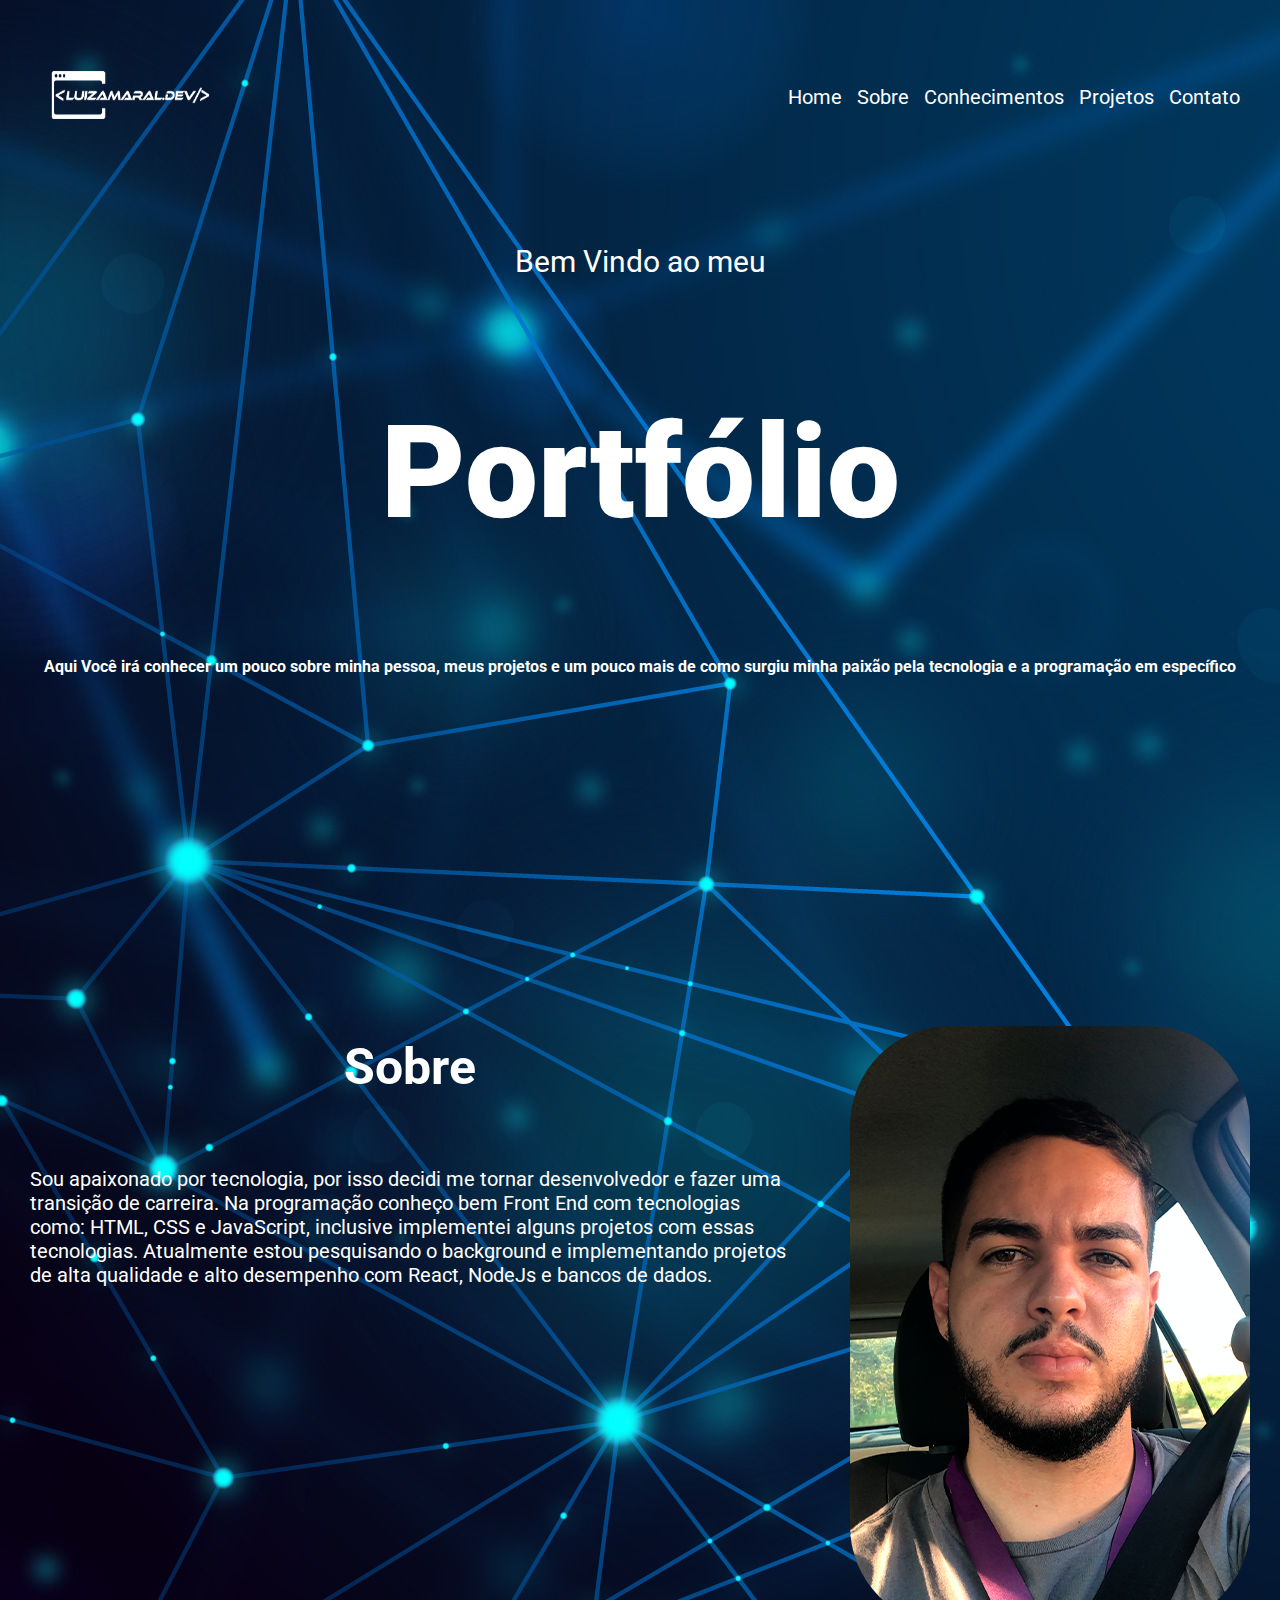
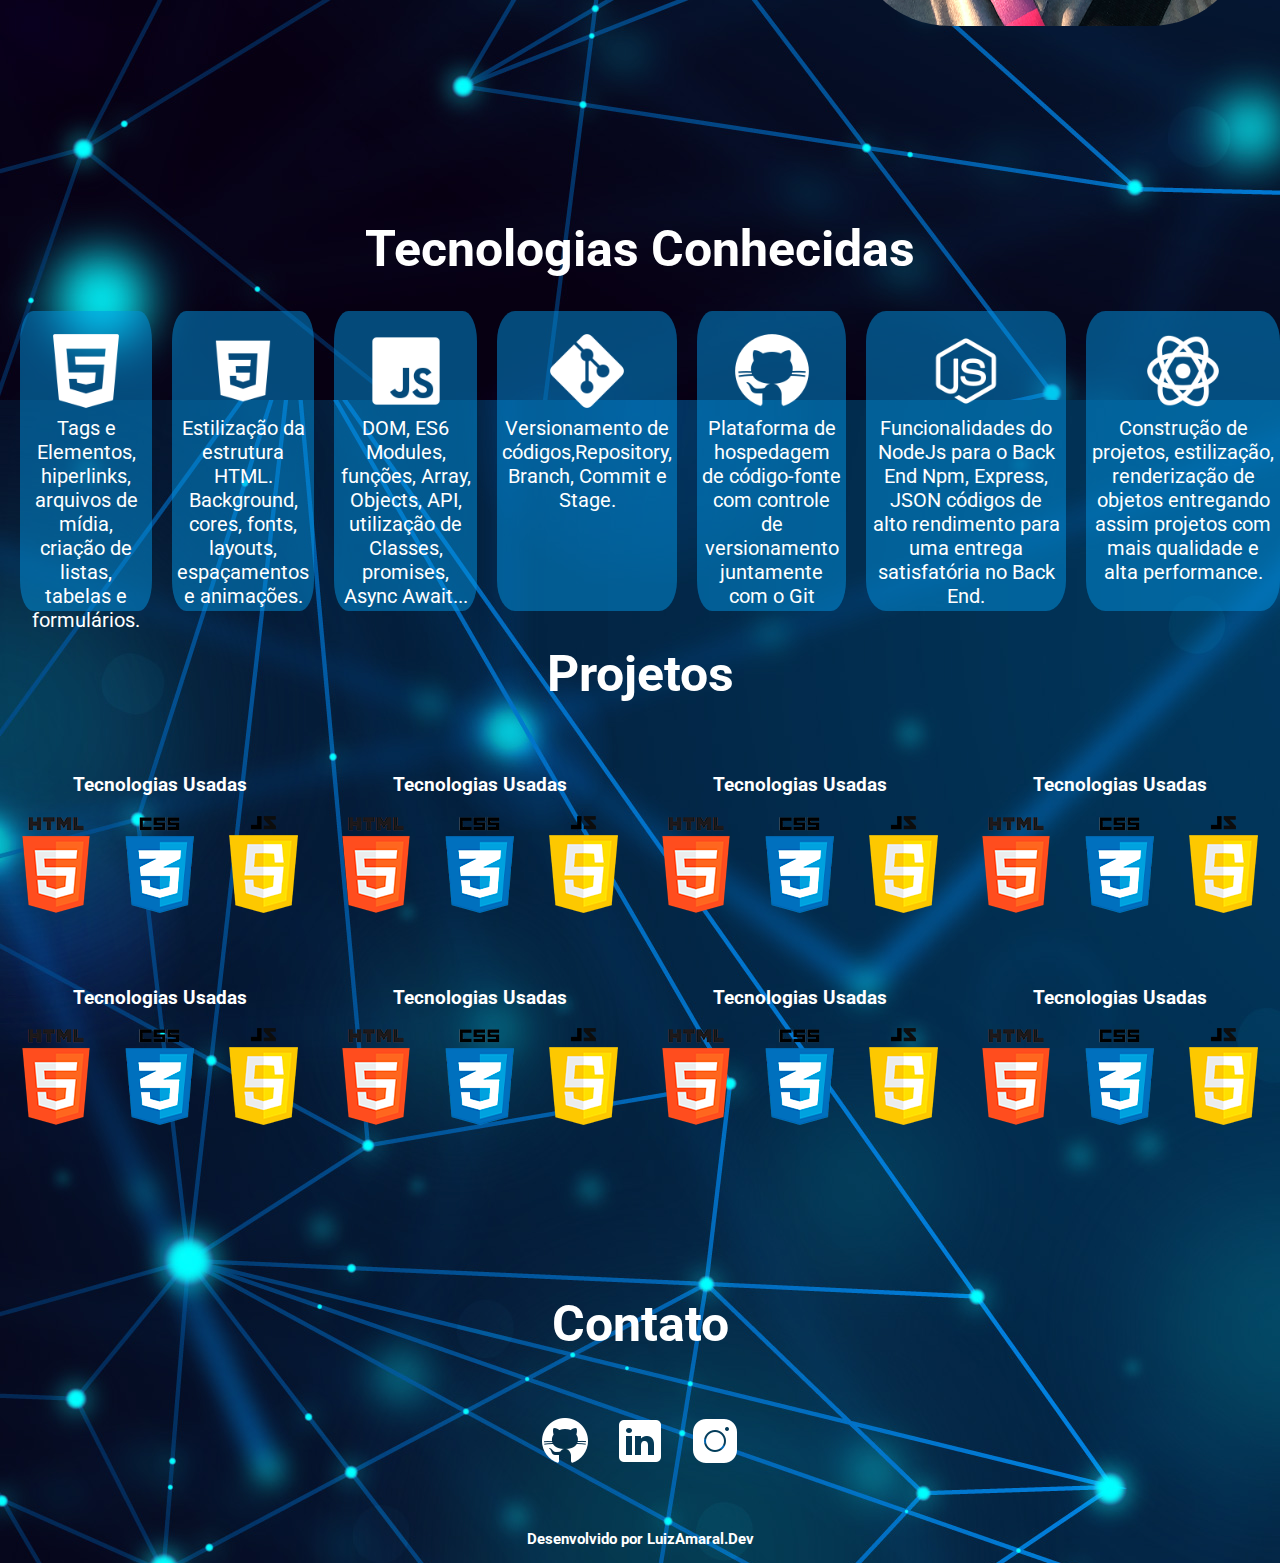
==== index.html @ feb01d03 "alteração SRC" ====
<!DOCTYPE html>
<html lang="pt-br">

<head>
    <meta charset="UTF-8">
    <meta name="viewport" content="width=device-width, initial-scale=1.0">
    <meta name="Conheça meu portfólio no mundo do desenvolvimento Front-End, minha tragetória e meus trabalhos!">
    <link rel="stylesheet" href="css/reset.css">
    <link rel="stylesheet" href="css/variables.css">
    <link rel="stylesheet" href="css/responsive.css">
    <link rel="stylesheet" href="css/style.css">
    <link rel="shortcut icon" href="imagens/favicon.ico" type="image/x-icon">
    <link rel="preconnect" href="https://fonts.googleapis.com">
    <link rel="preconnect" href="https://fonts.gstatic.com" crossorigin>
    <link href="https://fonts.googleapis.com/css2?family=Roboto:wght@400;900&display=swap" rel="stylesheet">
    <link rel="preconnect" href="https://fonts.googleapis.com">
    <link rel="preconnect" href="https://fonts.gstatic.com" crossorigin>
    <link href="https://fonts.googleapis.com/css2?family=Viga&display=swap" rel="stylesheet">

    <title>LuizAmaral.Dev</title>

</head>

<body>

    <header class="header">
        <div class="header-container">
            <div class="logo">
                <a href="#">
                    <img src="images/Projeto Logo BRANCA .png" alt="Logo LuizAmaral.Dev" height="150px"
                        width="180px">
                </a>
            </div>
            <nav>
                <ul>
                    <li><a href="#home">Home</a></li>
                    <li><a href="#sobre">Sobre</a></li>
                    <li><a href="#conhecimentos">Conhecimentos</a></li>
                    <li><a href="#projetos">Projetos</a></li>
                    <li><a href="#contato">Contato</a></li>
                </ul>
            </nav>
        </div>
    </header>


    <section class="home">
        <div class="home-portfolio">
            <h3>Bem Vindo ao meu</h3>
            <h1>Portfólio</h1>

            <h4 class="info-home">Aqui Você irá conhecer um pouco sobre minha pessoa, meus projetos
                e um pouco mais de como surgiu minha paixão pela tecnologia e a programação em específico</h4>
        </div>
    </section>


    <section class="sobre">

        <div class="quem-sou-eu">
            <h2>Sobre</h2>
            <p>Sou apaixonado por tecnologia, por isso decidi me tornar desenvolvedor e fazer uma transição de carreira.
                Na programação conheço bem Front End com tecnologias como: HTML, CSS e JavaScript, inclusive implementei
                alguns projetos com essas tecnologias. Atualmente estou pesquisando o background e implementando
                projetos de alta qualidade e alto desempenho com React, NodeJs e bancos de dados.

            </p>

        </div>
        <div>
            <img src="images/PERFIL.png" alt="Foto Luiz Amaral">
        </div>


    </section>


    <section class="conhecimentos">

        <h1 class="titulo-tecnologias">Tecnologias Conhecidas</h1>

        <div class="grupo-tecnologias">

            <div class="tecnologia">
                <img src="icons/icon-html5-100px.png" alt="">
                <h3>Tags e Elementos, hiperlinks, arquivos de mídia, criação de listas, tabelas e formulários.</h3>
            </div>

            <div class="tecnologia">
                <img src="icons/icon-css3-100px.png" alt="">
                <h3>Estilização da estrutura HTML. Background, cores, fonts, layouts, espaçamentos e animações.</h3>
            </div>

            <div class="tecnologia">
                <img src="icons/icon-javascript-100px.png" alt="">
                <h3>DOM, ES6 Modules, funções, Array, Objects, API, utilização de Classes, promises, Async Await...</h3>
            </div>


            <div class="tecnologia">
                <img src="icons/icon-git-100px.png" alt="">
                <h3>Versionamento de códigos,Repository, Branch, Commit e Stage.</h3>
            </div>

            <div class="tecnologia">
                <img src="icons/icon-gitgub-100px.png" alt="">
                <h3>Plataforma de hospedagem de código-fonte com controle de versionamento juntamente com o Git</h3>
            </div>

            <div class="tecnologia">
                <img src="icons/icon-nodejs-100px.png" alt="">
                <h3>Funcionalidades do NodeJs para o Back End Npm, Express, JSON códigos de alto rendimento para uma
                    entrega satisfatória no Back End.</h3>
            </div>

            <div class="tecnologia">
                <img src="icons/icon-react-100px.png" alt="">
                <h3>Construção de projetos, estilização, renderização de objetos entregando assim projetos com mais
                    qualidade e alta performance.</h3>
            </div>

        </div>

    </section>


    <section class="projetos">
        <h1 class="titulo-projetos">Projetos</h1>

        <div class="grupo-projetos">

            <div class="projetos-1">
                <a href=""><img src="https://placehold.co/430x250" alt=""></a>
                <h3>Tecnologias Usadas</h3>
                <div>
                    <img src="images/HTML5.png" alt="">
                    <img src="images/CSS3.png" alt="">
                    <img src="images/JAVASCRIPT.png" alt="">
                </div>
            </div>

            <div class="projetos-2">
                <a href=""><img src="https://placehold.co/430x250" alt=""></a>
                <h3>Tecnologias Usadas</h3>
                <div>
                    <img src="images/HTML5.png" alt="">
                    <img src="images/CSS3.png" alt="">
                    <img src="images/JAVASCRIPT.png" alt="">
                </div>
            </div>


            <div class="projetos-3">
                <a href=""><img src="https://placehold.co/430x250" alt=""></a>
                <h3>Tecnologias Usadas</h3>
                <div>
                    <img src="images/HTML5.png" alt="">
                    <img src="images/CSS3.png" alt="">
                    <img src="images/JAVASCRIPT.png" alt="">
                </div>
            </div>

            <div class="projetos-4">
                <a href=""><img src="https://placehold.co/430x250" alt=""></a>
                <h3>Tecnologias Usadas</h3>
                <div>
                    <img src="images/HTML5.png" alt="">
                    <img src="images/CSS3.png" alt="">
                    <img src="images/JAVASCRIPT.png" alt="">
                </div>
            </div>

            <div class="projetos-5">
                <a href=""><img src="https://placehold.co/430x250" alt=""></a>
                <h3>Tecnologias Usadas</h3>
                <div>
                    <img src="images/HTML5.png" alt="">
                    <img src="images/CSS3.png" alt="">
                    <img src="images/JAVASCRIPT.png" alt="">
                </div>
            </div>

            <div class="projetos-6">
                <a href=""><img src="https://placehold.co/430x250" alt=""></a>
                <h3>Tecnologias Usadas</h3>
                <div>
                    <img src="images/HTML5.png" alt="">
                    <img src="images/CSS3.png" alt="">
                    <img src="images/JAVASCRIPT.png" alt="">
                </div>
            </div>

            <div class="projetos-7">
                <a href=""><img src="https://placehold.co/430x250" alt=""></a>
                <h3>Tecnologias Usadas</h3>
                <div>
                    <img src="images/HTML5.png" alt="">
                    <img src="images/CSS3.png" alt="">
                    <img src="images/JAVASCRIPT.png" alt="">
                </div>
            </div>

            <div class="projetos-8">
                <a href=""><img src="https://placehold.co/430x250" alt=""></a>
                <h3>Tecnologias Usadas</h3>
                <div>
                    <img src="images/HTML5.png" alt="">
                    <img src="images/CSS3.png" alt="">
                    <img src="images/JAVASCRIPT.png" alt="">
                </div>
            </div>

        </div>


    </section>


    <section class="contato">
        <h1 class="titulo-contato">Contato</h1>

        <div class="redes-sociais">
            <div class="social">
                <a href="https://github.com/luizbenignoamaral" target="_blank"> <img
                        src="icons/icon-github-50px.png" alt=""></a>
            </div>

            <div class="social">
                <a href="https://www.linkedin.com/in/luizamaraldev/" target="_blank"> <img
                        src="icons/icon-linkedin-50px.png" alt=""></a>
            </div>


            <div class="social">
                <a href="https://www.instagram.com/luizamaral.dev/" target="_blank"> <img
                        src="icons/icon-insta-50px.png" alt=""></a>
            </div>

        </div>



    </section>


    <section class="footer">
        <h3 class="dev-site">Desenvolvido por LuizAmaral.Dev</h3> 
    </section>


</body>

</html>
---- css/variables.css ----
:root{
    --cor-fonte: white;
    --cor-destaque:#0192e1;
    --cor-destaque-2:#0193e180;

}
---- css/responsive.css ----
@media(max-width:576px) {

    body{
        font-family: 'Roboto', sans-serif;
    }
    .header {
        display: flex;
        align-items: center;
        justify-content: center;
    }


    .header .header-container {
        flex-direction: column;
        flex-wrap: wrap;
    }

    .home {
        display: flex;
    }

    .home .home-portfolio h1 {
        font-size: 10px;
        font-weight: 100px;
        
    }

   .sobre{
    display: flex;
    flex-direction: column;
    flex-wrap: wrap;
    justify-content: center;
   }

   .conhecimentos {
    display: flex;
    flex-direction: column;
    flex-wrap: wrap;
    justify-content: center;
   }

   .conhecimentos .titulo-tecnologias{
    font-size: 10px;
    font-weight: 200;

   }

   .conhecimentos .grupo-tecnologias{
    gap: 3px;
    flex-wrap: wrap;
   }
}

@media(max-width:992px) {
    
    body{
        font-family: 'Roboto', sans-serif;
    }
    .header {
        display: flex;
        align-items: center;
        justify-content: center;
    }


    .header .header-container {
        flex-direction: column;
        flex-wrap: wrap;
    }

    .home {
        display: flex;
    }

    .home .home-portfolio h1 {
        font-size: 10px;
        font-weight: 100px;
        
    }

   .sobre{
    display: flex;
    flex-direction: column;
    flex-wrap: wrap;
    justify-content: center;
   }

   .conhecimentos {
    display: flex;
    flex-direction: column;
    flex-wrap: wrap;
    justify-content: center;
   }

   .conhecimentos .titulo-tecnologias{
    font-size: 10px;
    font-weight: 200;

   }

   .conhecimentos .grupo-tecnologias{
    gap: 3px;
    flex-wrap: wrap;
   }
}

@media(max-width:1200px) {
    
    body{
        font-family: 'Roboto', sans-serif;
    }
    .header {
        display: flex;
        align-items: center;
        justify-content: center;
    }

    .header .header-container {
        flex-direction: column;
        flex-wrap: wrap;
    }

    .home {
        display: flex;
    }

    .home .home-portfolio h1 {
        font-size: 10px;
        font-weight: 100px;
        
    }

   .sobre{
    display: flex;
    flex-direction: column;
    flex-wrap: wrap;
    justify-content: center;
   }

   .conhecimentos {
    display: flex;
    flex-direction: column;
    flex-wrap: wrap;
    justify-content: center;
   }

   .conhecimentos .titulo-tecnologias{
    font-size: 10px;
    font-weight: 200;

   }

   .conhecimentos .grupo-tecnologias{
    gap: 3px;
    flex-wrap: wrap;
   }
}
---- css/style.css ----
html {
    font-size: 62.5%
}

body {
    display: grid;
    grid-template-areas:
        "header header header header"
        "home home home home"
        "sobre sobre sobre sobre"
        "conhecimentos conhecimentos conhecimentos conhecimentos"
        "projetos projetos projetos projetos"
        "contato contato contato contato"
        "footer footer footer footer ";
    grid-template-columns: repeat(auto-fit, minmax(200px, 1fr));
    font-size: 1.6rem;
    font-family: 'Roboto', sans-serif;
    background-image: url(/images/background.jpg);

}

.header {
    grid-area: header;
    background: transparent;
}

.header .header-container {
    display: flex;
    padding: 20px 40px;
    justify-content: space-between;
    align-items: center;
    min-height: 75px;
}

.header .logo {
    display: block;
    align-items: center;
}

.header nav ul {
    color: var(--cor-fonte);
    display: flex;
    flex-direction: row;
    text-align: end;
    font-size: 20px;
    font-weight: 400;

}

.header nav ul li:hover {
    background-color: var(--cor-destaque);
    border-radius: 6px;
    transition: 0.5s;
}

.header nav ul li {
    color: var(--cor-destaque-2);
    margin-left: 15px;
}

.header nav ul li a {
    color: var(--cor-fonte);
}

.home {
    grid-area: home;
}

.home .home-portfolio {
    color: var(--cor-fonte);
    display: flex;
    flex-direction: column;
    justify-content: center;
    align-items: center;
    text-align: center;
    margin: 20px;
}


.home .home-portfolio h3 {
    font-size: 30px;
    font-weight: 400;

}


.home .home-portfolio h1 {
    font-size: 130px;
    font-weight: 900;
}

.home .info-home {
    margin-bottom: 300px;

}

.sobre {
    grid-area: sobre;
    color: var(--cor-fonte);
    display: flex;
    flex-direction: row;
    font-family: 'Roboto' sans-serif;

}

.sobre img {
    display: flex;
    margin: 30px;
    border-radius: 100px;

}

.sobre .quem-sou-eu {
    display: flex;
    flex-direction: column;
    align-items: center;
    flex-wrap: wrap;

}


.sobre .quem-sou-eu h2 {
    font-size: 50px;
    font-weight: 400px;
}

.sobre .quem-sou-eu p {
    margin: 30px;
    text-align: start;
    font-size: 20px;
}


.conhecimentos {
    grid-area: conhecimentos;

}

.conhecimentos{
    display: flex;
    flex-direction: column;
    align-items: center;
    color: var(--cor-fonte);
    margin-top: 130px;
}

.conhecimentos .titulo-tecnologias{
    font-size: 50px;

}

.conhecimentos .grupo-tecnologias {
    display: flex;
    align-items: space-between;
    justify-content: space-around;
    gap: 20px;
    margin-left: 20px;

}


.conhecimentos .grupo-tecnologias .tecnologia{
    display: flex;
    max-width: 200px;
    max-height: 300px;
    flex-direction: column;
    justify-content: start;
    align-items: center;
    border-radius: 10%;
    background-color: var(--cor-destaque-2);

}

.conhecimentos .grupo-tecnologias .tecnologia h3{
    font-size: 20px;
    font-weight: 400;
    text-align: center;
    margin: 5px;
}

.conhecimentos .grupo-tecnologias .tecnologia img{
    max-width: 80px;
    max-height: 80px;
    margin-top: 20px;
    align-items: center;

}



.projetos {
    grid-area: projetos;
    display: flex;
    flex-direction: column;
    align-items: center;

}

.projetos .titulo-projetos{
    color: var(--cor-fonte);
    font-size: 50px;
    flex-direction: column

}

.projetos img {
    border-radius: 5%;
    
}

.projetos .grupo-projetos {
    display: flex;
    flex-wrap: wrap;
    flex-direction: row;
    margin-bottom: 100px;
}

.projetos .projetos-1,
.projetos-2,
.projetos-3,
.projetos-4,
.projetos-5,
.projetos-6,
.projetos-7,
.projetos-8 {
    color: var(--cor-fonte);
    display: flex;
    flex-direction: column;
    align-items: center;
    padding: auto;
    flex-wrap: wrap;
    margin: auto;
    margin-bottom: 30px;
    border-radius: 5%;

}

.projetos .projetos-1:hover,
.projetos-2:hover,
.projetos-3:hover,
.projetos-4:hover,
.projetos-5:hover,
.projetos-6:hover,
.projetos-7:hover,
.projetos-8:hover {
    background-color: var(--cor-destaque-2);
    transition: 0.4s;
    animation: ease-in-out;
}


.contato {
    grid-area: contato;
    display: flex;
    flex-direction: column;
    align-items: center;
}

.contato .titulo-contato {
    color: var(--cor-fonte);
    font-size: 50px;
    justify-items: center;
}

.contato .redes-sociais {
    display: flex;
    gap: 25px;
    margin: 30px;

}

.footer {
    grid-area: footer;

}

.footer .dev-site{
    display: flex;
    justify-content: center;
    align-items: center;
    margin-top: 30px;
    font-size: 15px;
    color: var(--cor-fonte);
}
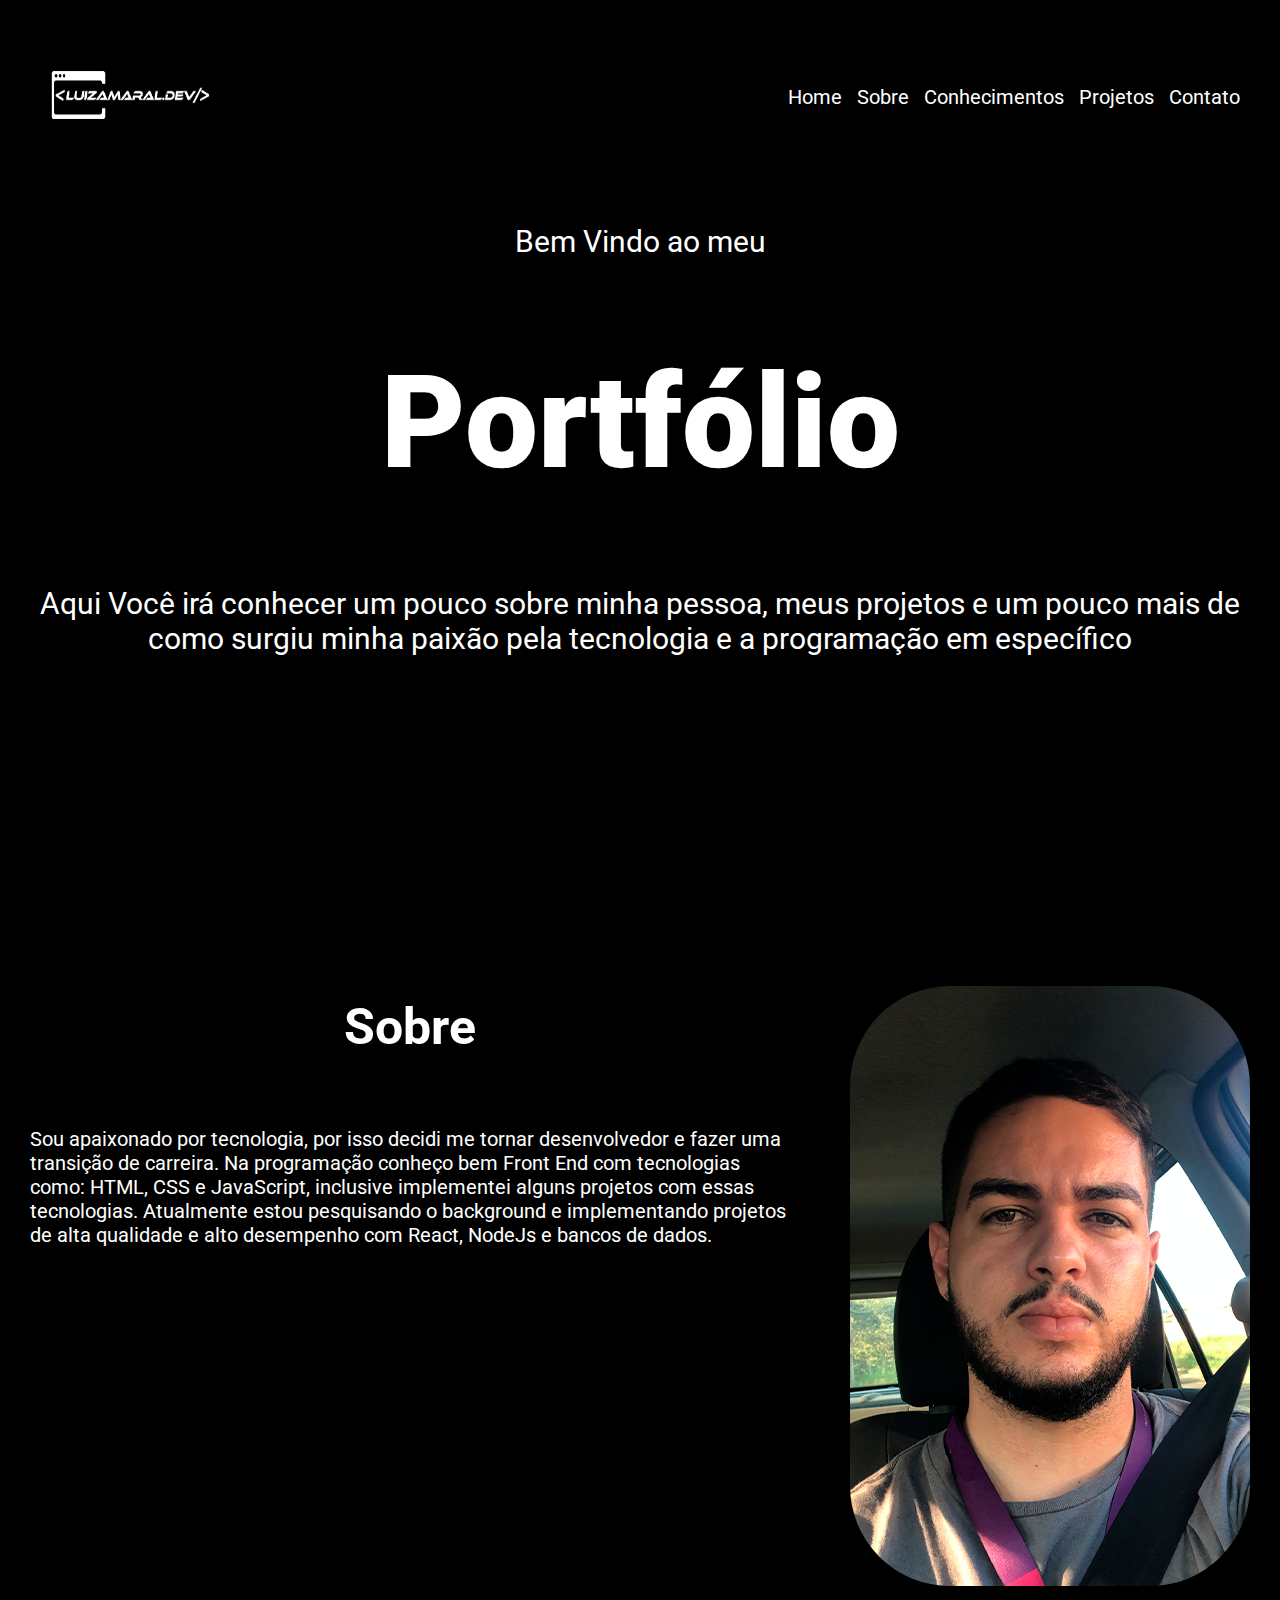
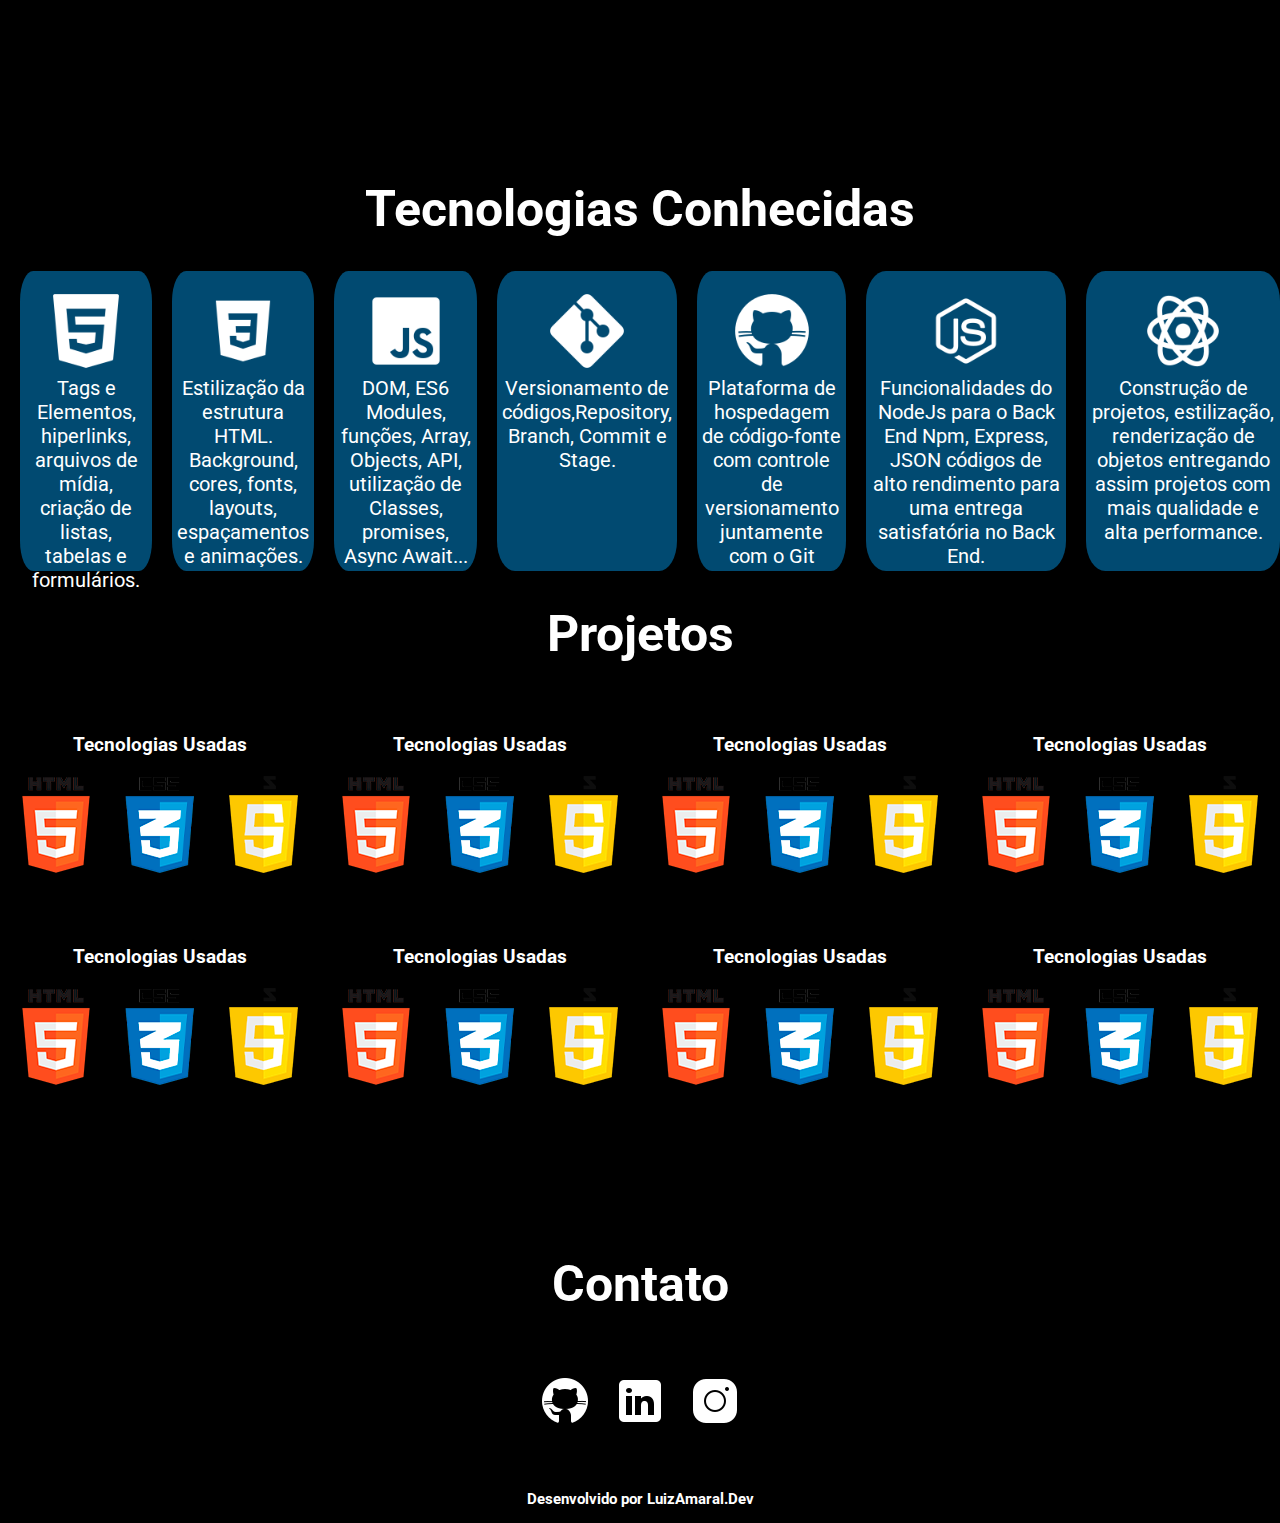
==== commit 06db7662: "1 Parte Responsividade OK" ====
--- a/index.html
+++ b/index.html
@@ -1,5 +1,5 @@
 <!DOCTYPE html>
-<html lang="pt-br">
+<html lang="pt-BR">
 
 <head>
     <meta charset="UTF-8">
@@ -47,9 +47,9 @@
     <section class="home">
         <div class="home-portfolio">
             <h3>Bem Vindo ao meu</h3>
-            <h1>Portfólio</h1>
-
-            <h4 class="info-home">Aqui Você irá conhecer um pouco sobre minha pessoa, meus projetos
+            <h1 class="nome-portfolio">Portfólio</h1>
+
+            <h4>Aqui Você irá conhecer um pouco sobre minha pessoa, meus projetos
                 e um pouco mais de como surgiu minha paixão pela tecnologia e a programação em específico</h4>
         </div>
     </section>
--- a/css/responsive.css
+++ b/css/responsive.css
@@ -1,157 +1,72 @@
-@media(max-width:576px) {
+@media (max-width: 375px) {
+    
+    .header .header-container{
+        display: flex;
+        flex-direction: column;
 
-    body{
-        font-family: 'Roboto', sans-serif;
     }
-    .header {
+
+    .header .header-container nav ul{
         display: flex;
+        text-align: start;
+        flex-direction: column;
+       
         align-items: center;
-        justify-content: center;
     }
 
 
-    .header .header-container {
+    
+    .home .home-portfolio .nome-portfolio{
+        
+        font-size: 80px;
+        font-weight: 900;
+        
+    }
+
+    .home .home-portfolio .info-home{
+        font-size: 5px;
+        font-weight: 100;
+    }
+
+
+    .sobre{
+        display: flex;
         flex-direction: column;
+        flex-wrap: wrap;
+        align-items: center;
+    }
+
+    .sobre img{
+        max-width: 300px;
+    
+    }
+
+
+    .conhecimentos{
+        display: flex;
+        justify-content: center;
+    
+    }
+
+    
+
+
+    .conhecimentos .grupo-tecnologias{
+        align-items: center;
         flex-wrap: wrap;
     }
 
-    .home {
-        display: flex;
-    }
 
-    .home .home-portfolio h1 {
-        font-size: 10px;
-        font-weight: 100px;
-        
-    }
-
-   .sobre{
-    display: flex;
-    flex-direction: column;
-    flex-wrap: wrap;
-    justify-content: center;
-   }
-
-   .conhecimentos {
-    display: flex;
-    flex-direction: column;
-    flex-wrap: wrap;
-    justify-content: center;
-   }
-
-   .conhecimentos .titulo-tecnologias{
-    font-size: 10px;
-    font-weight: 200;
-
-   }
-
-   .conhecimentos .grupo-tecnologias{
-    gap: 3px;
-    flex-wrap: wrap;
-   }
 }
 
-@media(max-width:992px) {
-    
-    body{
-        font-family: 'Roboto', sans-serif;
-    }
-    .header {
-        display: flex;
-        align-items: center;
-        justify-content: center;
-    }
+@media (max-width: 376px) {
 
-
-    .header .header-container {
-        flex-direction: column;
-        flex-wrap: wrap;
-    }
-
-    .home {
-        display: flex;
-    }
-
-    .home .home-portfolio h1 {
-        font-size: 10px;
-        font-weight: 100px;
-        
-    }
-
-   .sobre{
-    display: flex;
-    flex-direction: column;
-    flex-wrap: wrap;
-    justify-content: center;
-   }
-
-   .conhecimentos {
-    display: flex;
-    flex-direction: column;
-    flex-wrap: wrap;
-    justify-content: center;
-   }
-
-   .conhecimentos .titulo-tecnologias{
-    font-size: 10px;
-    font-weight: 200;
-
-   }
-
-   .conhecimentos .grupo-tecnologias{
-    gap: 3px;
-    flex-wrap: wrap;
-   }
 }
 
-@media(max-width:1200px) {
-    
-    body{
-        font-family: 'Roboto', sans-serif;
-    }
-    .header {
-        display: flex;
-        align-items: center;
-        justify-content: center;
-    }
+@media (max-width: 992px) {
 
-    .header .header-container {
-        flex-direction: column;
-        flex-wrap: wrap;
-    }
+}
 
-    .home {
-        display: flex;
-    }
+@media (max-width: 1200px) {
 
-    .home .home-portfolio h1 {
-        font-size: 10px;
-        font-weight: 100px;
-        
-    }
-
-   .sobre{
-    display: flex;
-    flex-direction: column;
-    flex-wrap: wrap;
-    justify-content: center;
-   }
-
-   .conhecimentos {
-    display: flex;
-    flex-direction: column;
-    flex-wrap: wrap;
-    justify-content: center;
-   }
-
-   .conhecimentos .titulo-tecnologias{
-    font-size: 10px;
-    font-weight: 200;
-
-   }
-
-   .conhecimentos .grupo-tecnologias{
-    gap: 3px;
-    flex-wrap: wrap;
-   }
 }--- a/css/style.css
+++ b/css/style.css
@@ -15,7 +15,7 @@
     grid-template-columns: repeat(auto-fit, minmax(200px, 1fr));
     font-size: 1.6rem;
     font-family: 'Roboto', sans-serif;
-    background-image: url(/images/background.jpg);
+    background:  black;
 
 }
 
@@ -66,21 +66,13 @@
     grid-area: home;
 }
 
-.home .home-portfolio {
+.home  {
     color: var(--cor-fonte);
     display: flex;
     flex-direction: column;
     justify-content: center;
-    align-items: center;
     text-align: center;
-    margin: 20px;
-}
-
-
-.home .home-portfolio h3 {
-    font-size: 30px;
-    font-weight: 400;
-
+    
 }
 
 
@@ -89,7 +81,16 @@
     font-weight: 900;
 }
 
-.home .info-home {
+.home .home-portfolio h3 {
+    font-size: 30px;
+    font-weight: 400;
+
+}
+
+
+.home h4{
+    font-size: 30px;
+    font-weight: 400;
     margin-bottom: 300px;
 
 }
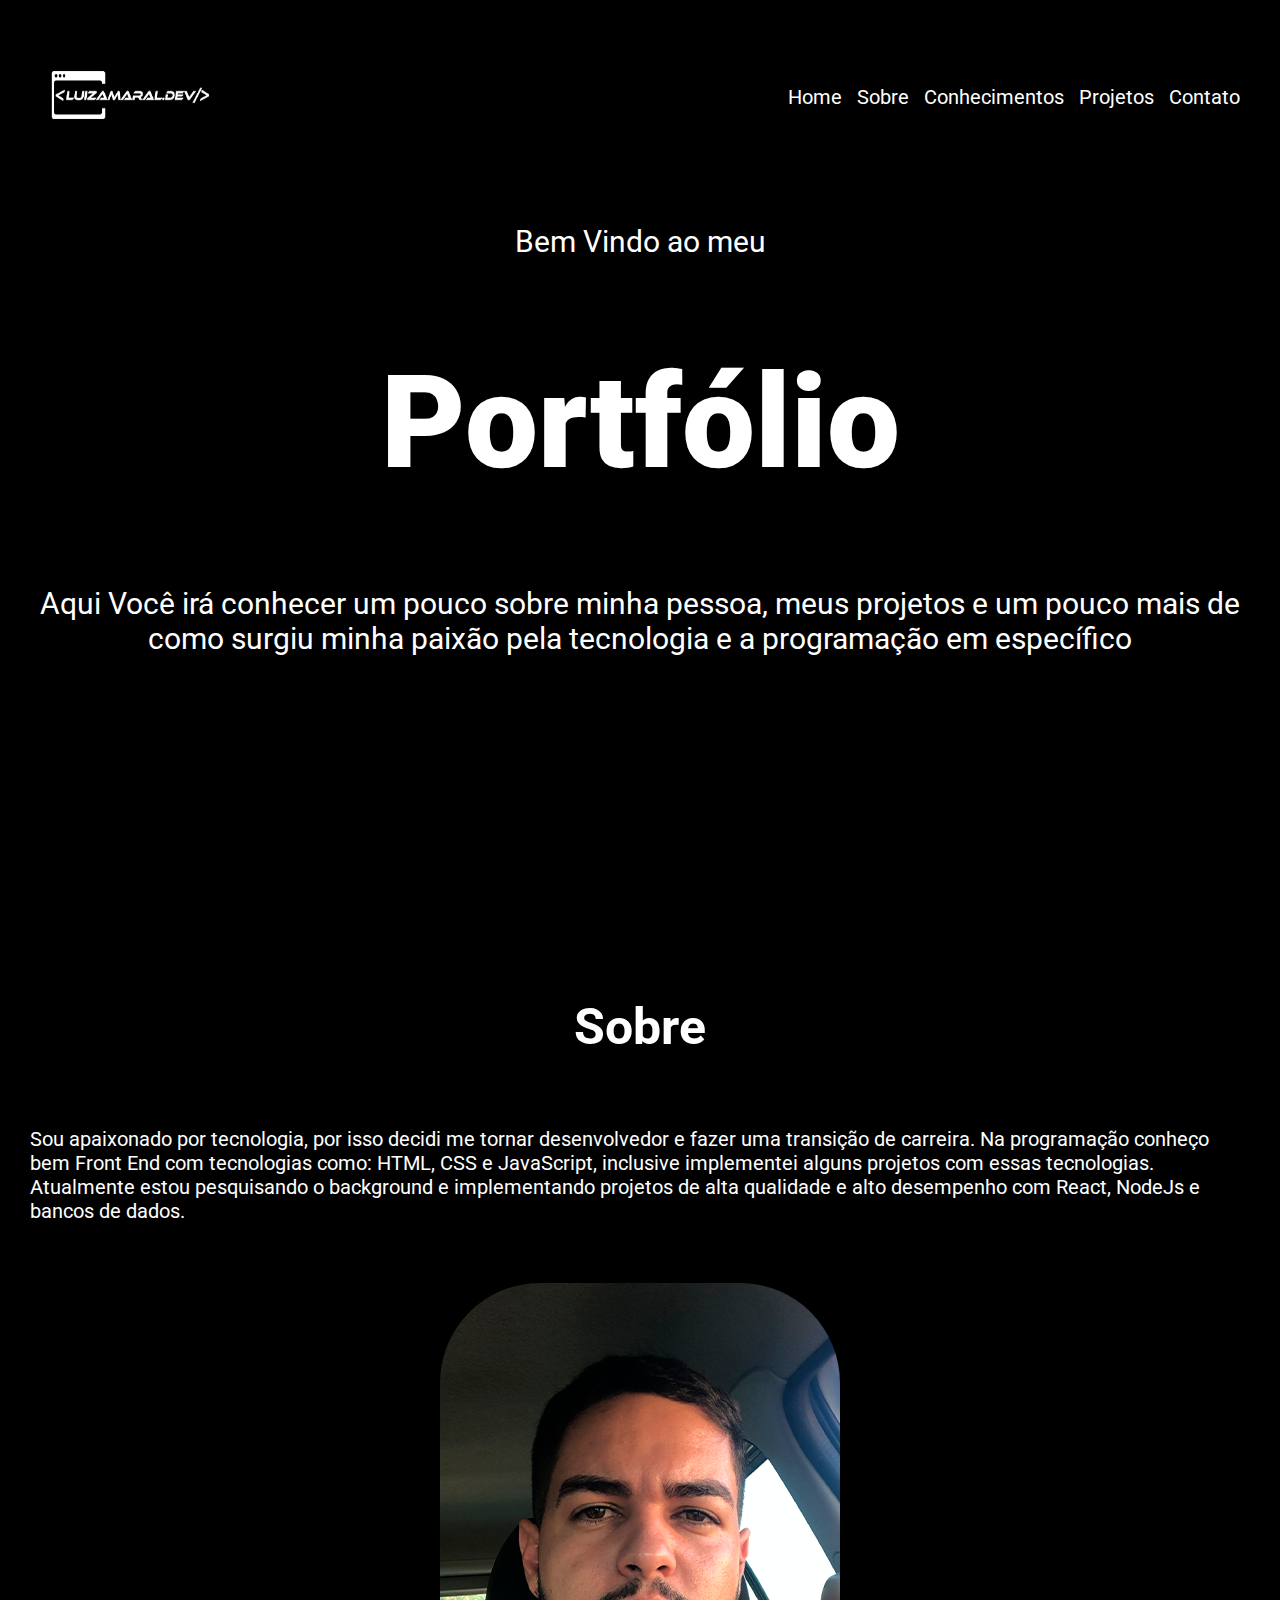
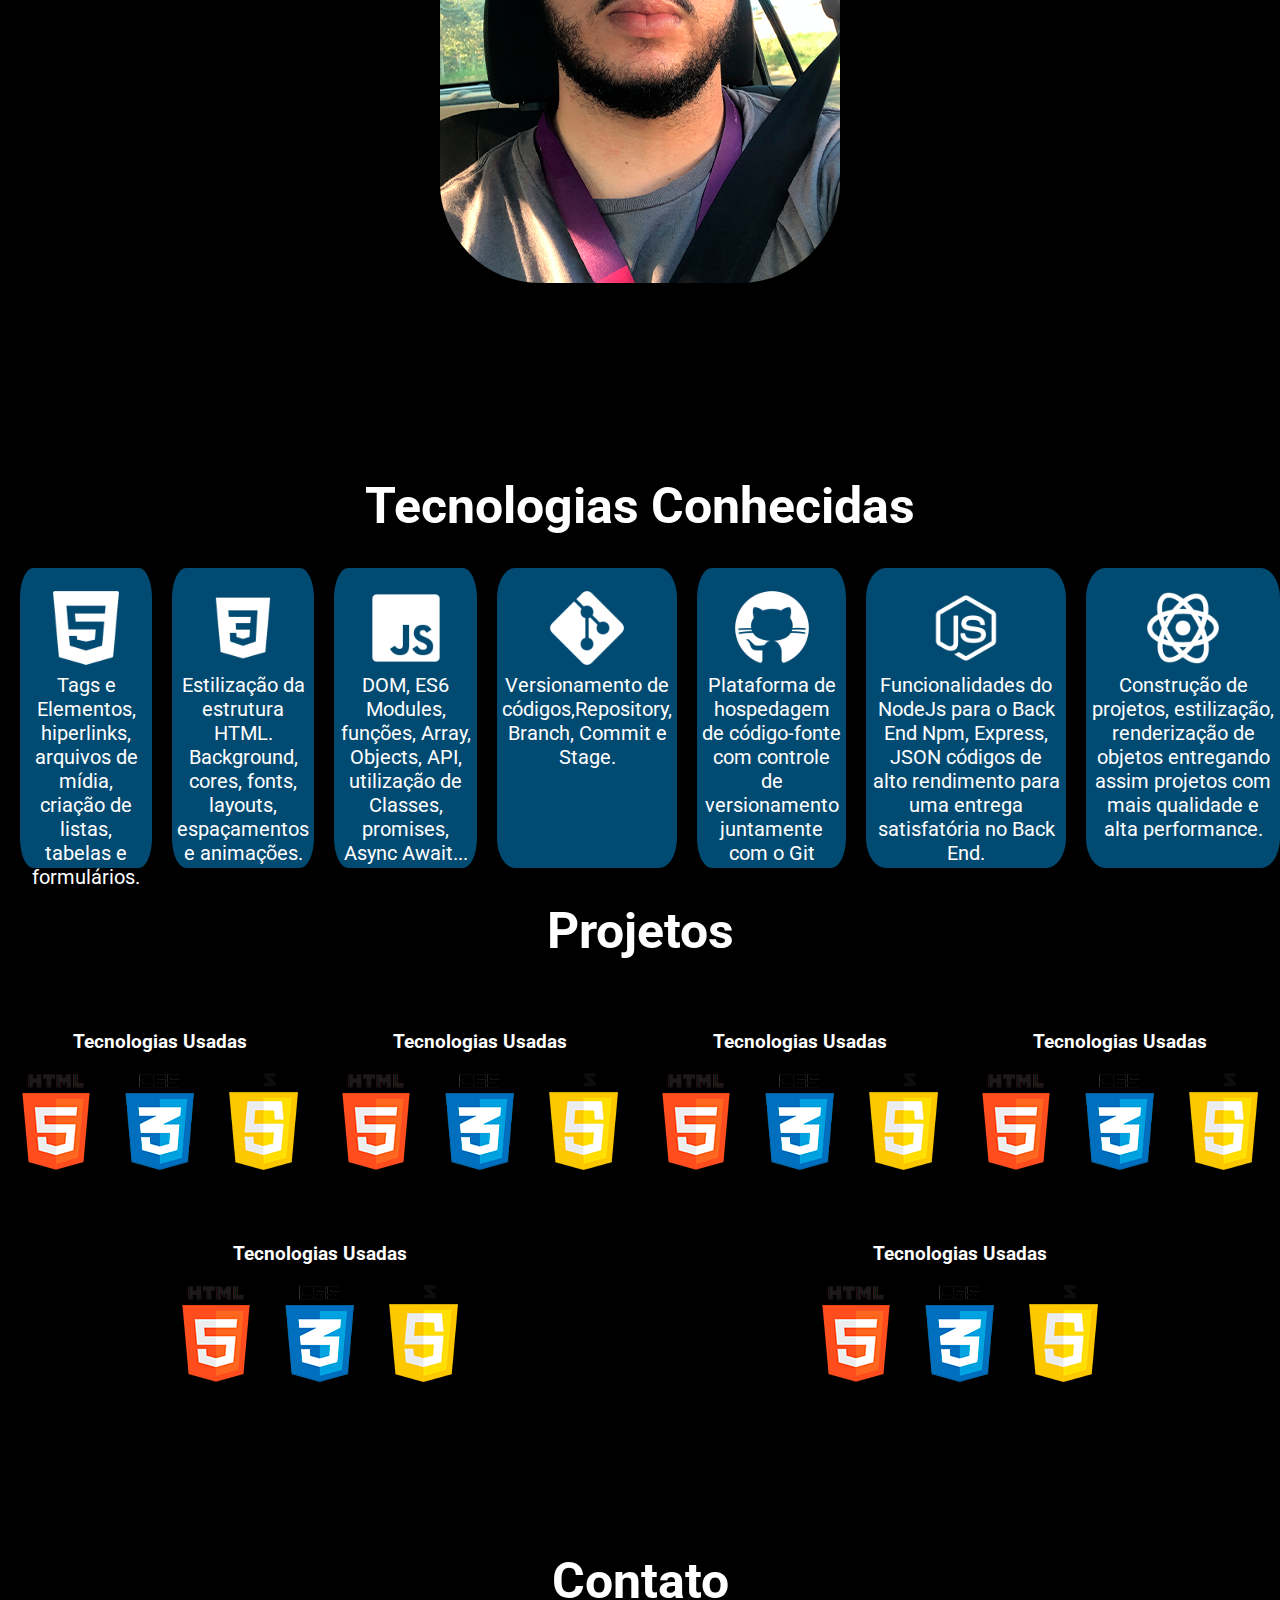
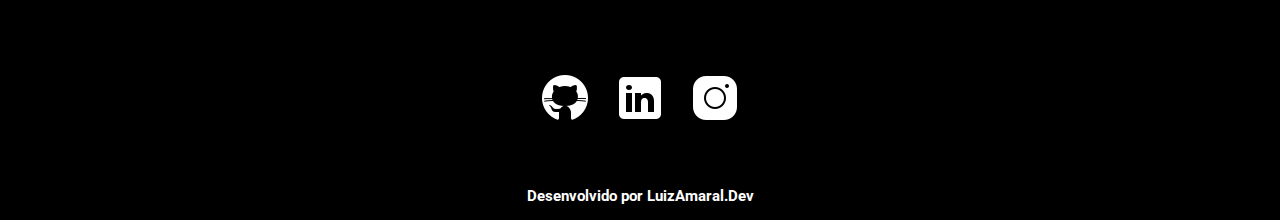
==== commit 6e1ec159: "Parte Responsividade OK" ====
--- a/index.html
+++ b/index.html
@@ -65,11 +65,9 @@
                 projetos de alta qualidade e alto desempenho com React, NodeJs e bancos de dados.
 
             </p>
-
-        </div>
-        <div>
             <img src="images/PERFIL.png" alt="Foto Luiz Amaral">
         </div>
+       
 
 
     </section>
@@ -190,24 +188,7 @@
                 </div>
             </div>
 
-            <div class="projetos-7">
-                <a href=""><img src="https://placehold.co/430x250" alt=""></a>
-                <h3>Tecnologias Usadas</h3>
-                <div>
-                    <img src="images/HTML5.png" alt="">
-                    <img src="images/CSS3.png" alt="">
-                    <img src="images/JAVASCRIPT.png" alt="">
-                </div>
-            </div>
-
-            <div class="projetos-8">
-                <a href=""><img src="https://placehold.co/430x250" alt=""></a>
-                <h3>Tecnologias Usadas</h3>
-                <div>
-                    <img src="images/HTML5.png" alt="">
-                    <img src="images/CSS3.png" alt="">
-                    <img src="images/JAVASCRIPT.png" alt="">
-                </div>
+            
             </div>
 
         </div>
--- a/css/responsive.css
+++ b/css/responsive.css
@@ -1,5 +1,9 @@
 @media (max-width: 375px) {
     
+    body{
+        max-width: 375px;
+
+    }
     .header .header-container{
         display: flex;
         flex-direction: column;
@@ -10,7 +14,6 @@
         display: flex;
         text-align: start;
         flex-direction: column;
-       
         align-items: center;
     }
 
@@ -59,14 +62,60 @@
 
 }
 
-@media (max-width: 376px) {
+@media (max-width: 576px) {
+
+    .header .header-container{
+        display: flex;
+        flex-direction: column;
+    }
+
+    .header .header-container nav ul{
+        flex-direction: column;
+        align-items: center;
+    }
+
+    .home .home-portfolio .nome-portfolio{
+        
+        font-size: 80px;
+        font-weight: 900;
+        
+    }
+
+    .sobre{
+        display: flex;
+        flex-direction: column;
+    }
+
+    .sobre img {
+        max-width: 300px;
+        
+    }
+
+    .conhecimentos .grupo-tecnologias{
+        display: flex;
+        flex-wrap: wrap;
+    }
+
 
 }
 
 @media (max-width: 992px) {
 
+    .conhecimentos .grupo-tecnologias{
+        display: flex;
+        flex-wrap: wrap;
+
+    }
+  
 }
 
 @media (max-width: 1200px) {
 
-}+    .conhecimentos .grupo-tecnologias{
+        flex-wrap: wrap;
+
+    }
+
+
+}
+   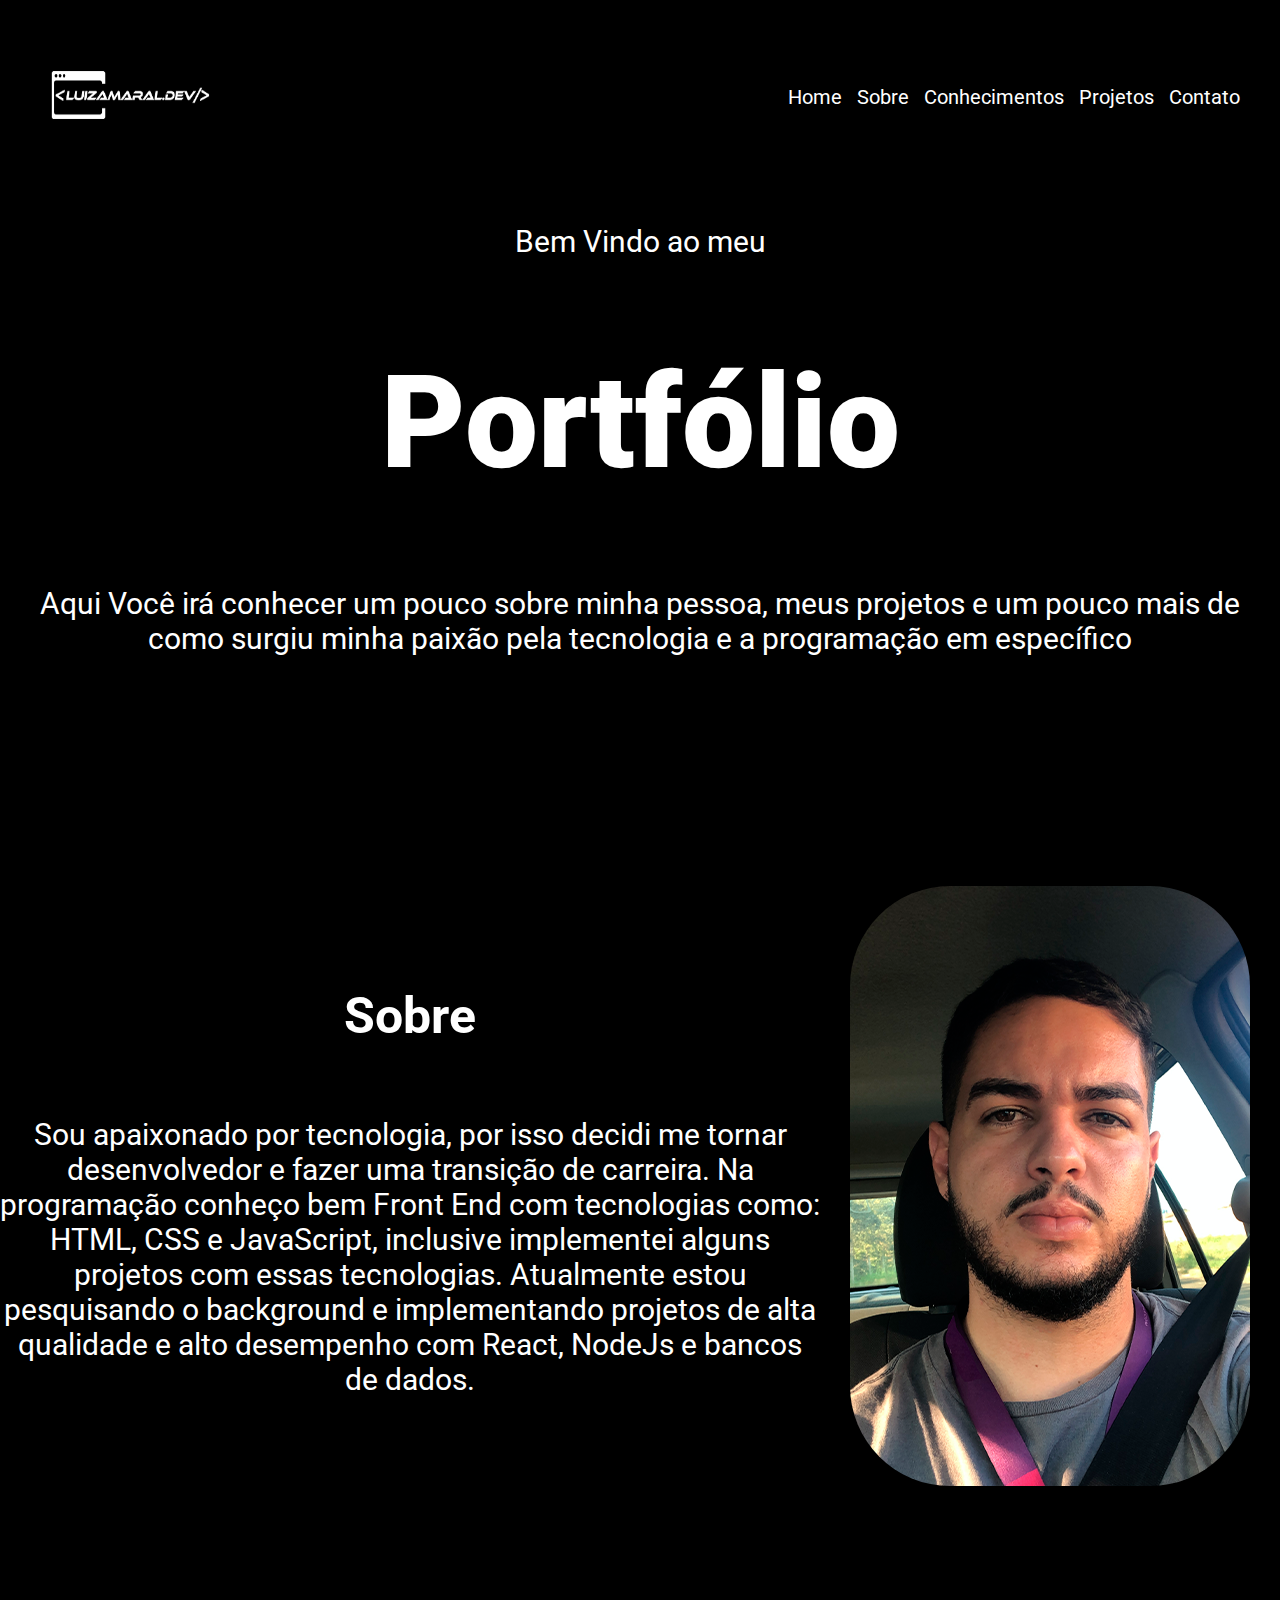
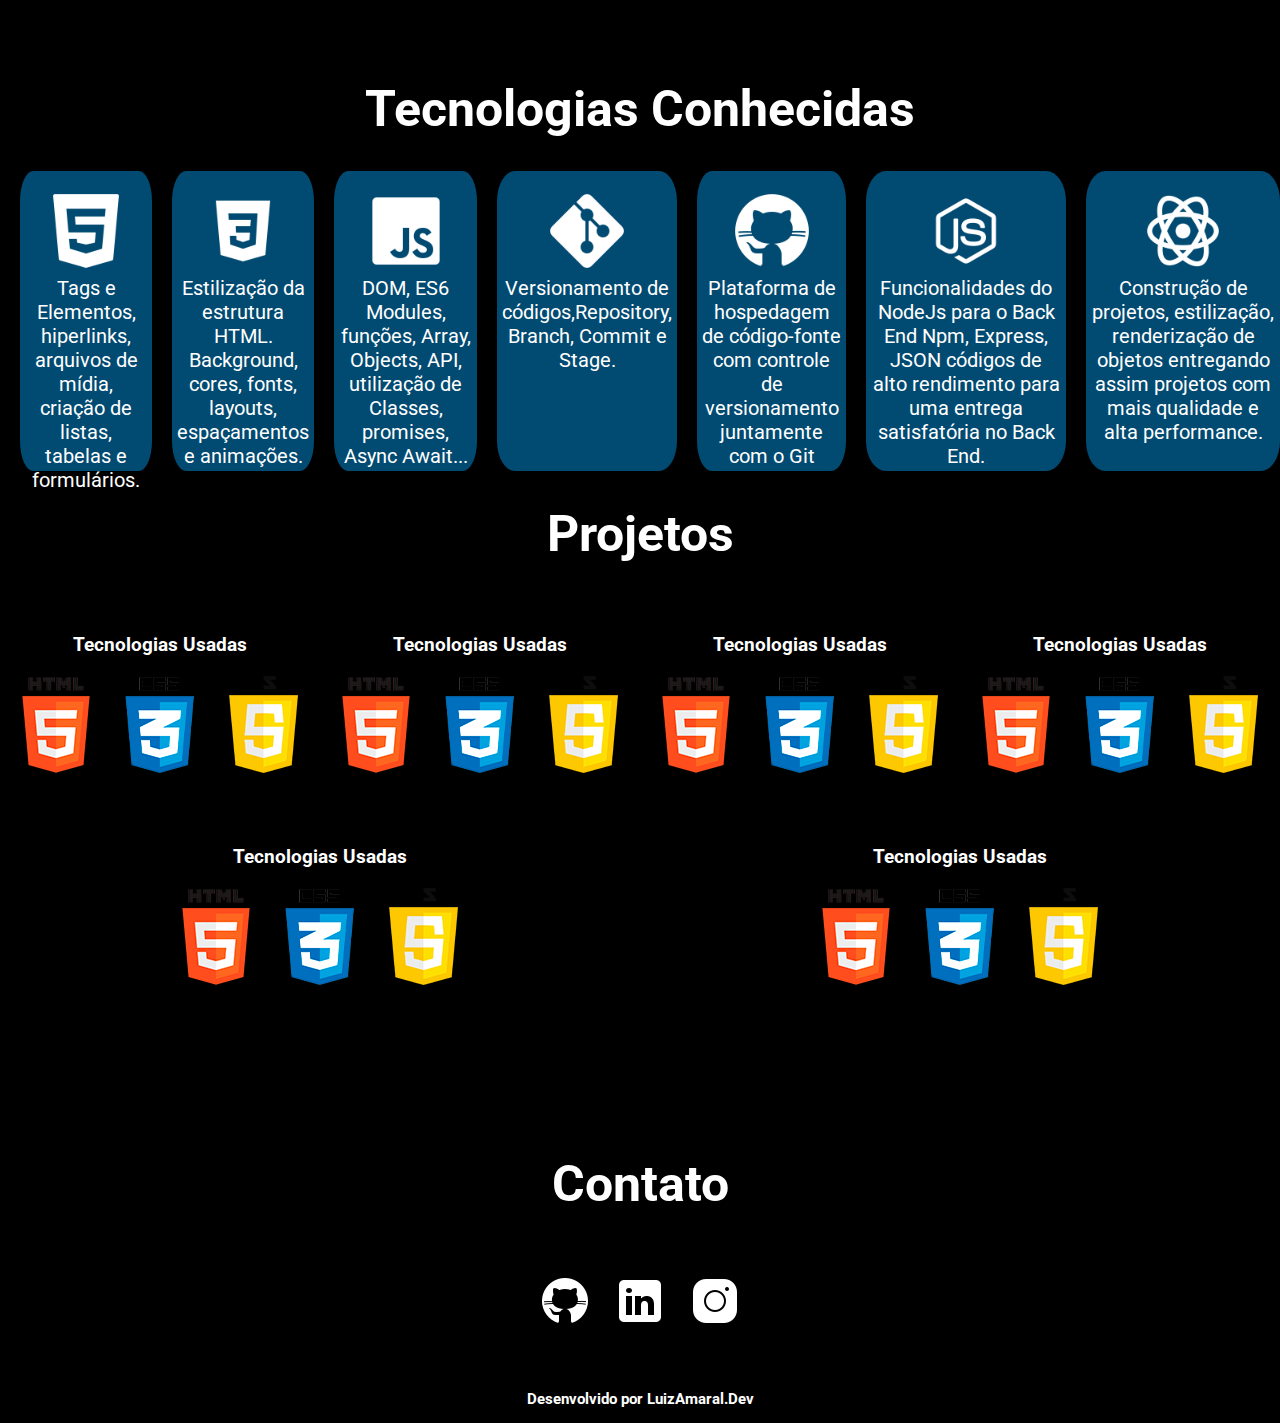
==== commit d09376dc: "Correção no style versão desktop" ====
--- a/index.html
+++ b/index.html
@@ -65,9 +65,12 @@
                 projetos de alta qualidade e alto desempenho com React, NodeJs e bancos de dados.
 
             </p>
+            
+            
+        </div>
+        <div>
             <img src="images/PERFIL.png" alt="Foto Luiz Amaral">
         </div>
-       
 
 
     </section>
--- a/css/responsive.css
+++ b/css/responsive.css
@@ -12,8 +12,8 @@
 
     .header .header-container nav ul{
         display: flex;
+        flex-direction: column;
         text-align: start;
-        flex-direction: column;
         align-items: center;
     }
 
@@ -60,6 +60,9 @@
     }
 
 
+    .projetos .grupo-projetos img{
+        max-width: 250px;
+    }
 }
 
 @media (max-width: 576px) {
@@ -101,18 +104,29 @@
 
 @media (max-width: 992px) {
 
+    .header .header-container{
+        display: flex;
+        justify-content: space-between;
+    }
+
+    
+
     .conhecimentos .grupo-tecnologias{
         display: flex;
         flex-wrap: wrap;
 
     }
   
+    .projetos .grupo-projetos img{
+        max-width: 375px;
+    }
+   
 }
 
 @media (max-width: 1200px) {
 
     .conhecimentos .grupo-tecnologias{
-        flex-wrap: wrap;
+        flex-wrap: ;
 
     }
 
--- a/css/style.css
+++ b/css/style.css
@@ -15,7 +15,7 @@
     grid-template-columns: repeat(auto-fit, minmax(200px, 1fr));
     font-size: 1.6rem;
     font-family: 'Roboto', sans-serif;
-    background:  black;
+    background: black;
 
 }
 
@@ -66,13 +66,13 @@
     grid-area: home;
 }
 
-.home  {
+.home {
     color: var(--cor-fonte);
     display: flex;
     flex-direction: column;
     justify-content: center;
     text-align: center;
-    
+
 }
 
 
@@ -88,10 +88,10 @@
 }
 
 
-.home h4{
+.home h4 {
     font-size: 30px;
     font-weight: 400;
-    margin-bottom: 300px;
+    margin-bottom: 200px;
 
 }
 
@@ -99,9 +99,30 @@
     grid-area: sobre;
     color: var(--cor-fonte);
     display: flex;
-    flex-direction: row;
-    font-family: 'Roboto' sans-serif;
-
+    justify-content: center;
+}
+
+
+
+.sobre .quem-sou-eu {
+    display: flex;
+    flex-direction: column;
+    align-items: center;
+    justify-content: center;
+    max-width: 1800px;
+
+}
+
+.sobre .quem-sou-eu h2 {
+    font-size: 50px;
+    font-weight: 400px;
+}
+
+.sobre .quem-sou-eu p {
+    max-width: 1600px;
+    word-wrap: normal;
+    text-align: center;
+    font-size: 30px;
 }
 
 .sobre img {
@@ -111,25 +132,6 @@
 
 }
 
-.sobre .quem-sou-eu {
-    display: flex;
-    flex-direction: column;
-    align-items: center;
-    flex-wrap: wrap;
-
-}
-
-
-.sobre .quem-sou-eu h2 {
-    font-size: 50px;
-    font-weight: 400px;
-}
-
-.sobre .quem-sou-eu p {
-    margin: 30px;
-    text-align: start;
-    font-size: 20px;
-}
 
 
 .conhecimentos {
@@ -137,7 +139,7 @@
 
 }
 
-.conhecimentos{
+.conhecimentos {
     display: flex;
     flex-direction: column;
     align-items: center;
@@ -145,7 +147,7 @@
     margin-top: 130px;
 }
 
-.conhecimentos .titulo-tecnologias{
+.conhecimentos .titulo-tecnologias {
     font-size: 50px;
 
 }
@@ -160,7 +162,7 @@
 }
 
 
-.conhecimentos .grupo-tecnologias .tecnologia{
+.conhecimentos .grupo-tecnologias .tecnologia {
     display: flex;
     max-width: 200px;
     max-height: 300px;
@@ -172,14 +174,14 @@
 
 }
 
-.conhecimentos .grupo-tecnologias .tecnologia h3{
+.conhecimentos .grupo-tecnologias .tecnologia h3 {
     font-size: 20px;
     font-weight: 400;
     text-align: center;
     margin: 5px;
 }
 
-.conhecimentos .grupo-tecnologias .tecnologia img{
+.conhecimentos .grupo-tecnologias .tecnologia img {
     max-width: 80px;
     max-height: 80px;
     margin-top: 20px;
@@ -197,19 +199,19 @@
 
 }
 
-.projetos .titulo-projetos{
+.projetos .titulo-projetos {
     color: var(--cor-fonte);
     font-size: 50px;
     flex-direction: column
-
 }
 
 .projetos img {
     border-radius: 5%;
-    
+
 }
 
 .projetos .grupo-projetos {
+    max-width: 1600px;
     display: flex;
     flex-wrap: wrap;
     flex-direction: row;
@@ -275,11 +277,11 @@
 
 }
 
-.footer .dev-site{
+.footer .dev-site {
     display: flex;
     justify-content: center;
     align-items: center;
     margin-top: 30px;
     font-size: 15px;
     color: var(--cor-fonte);
-}
+}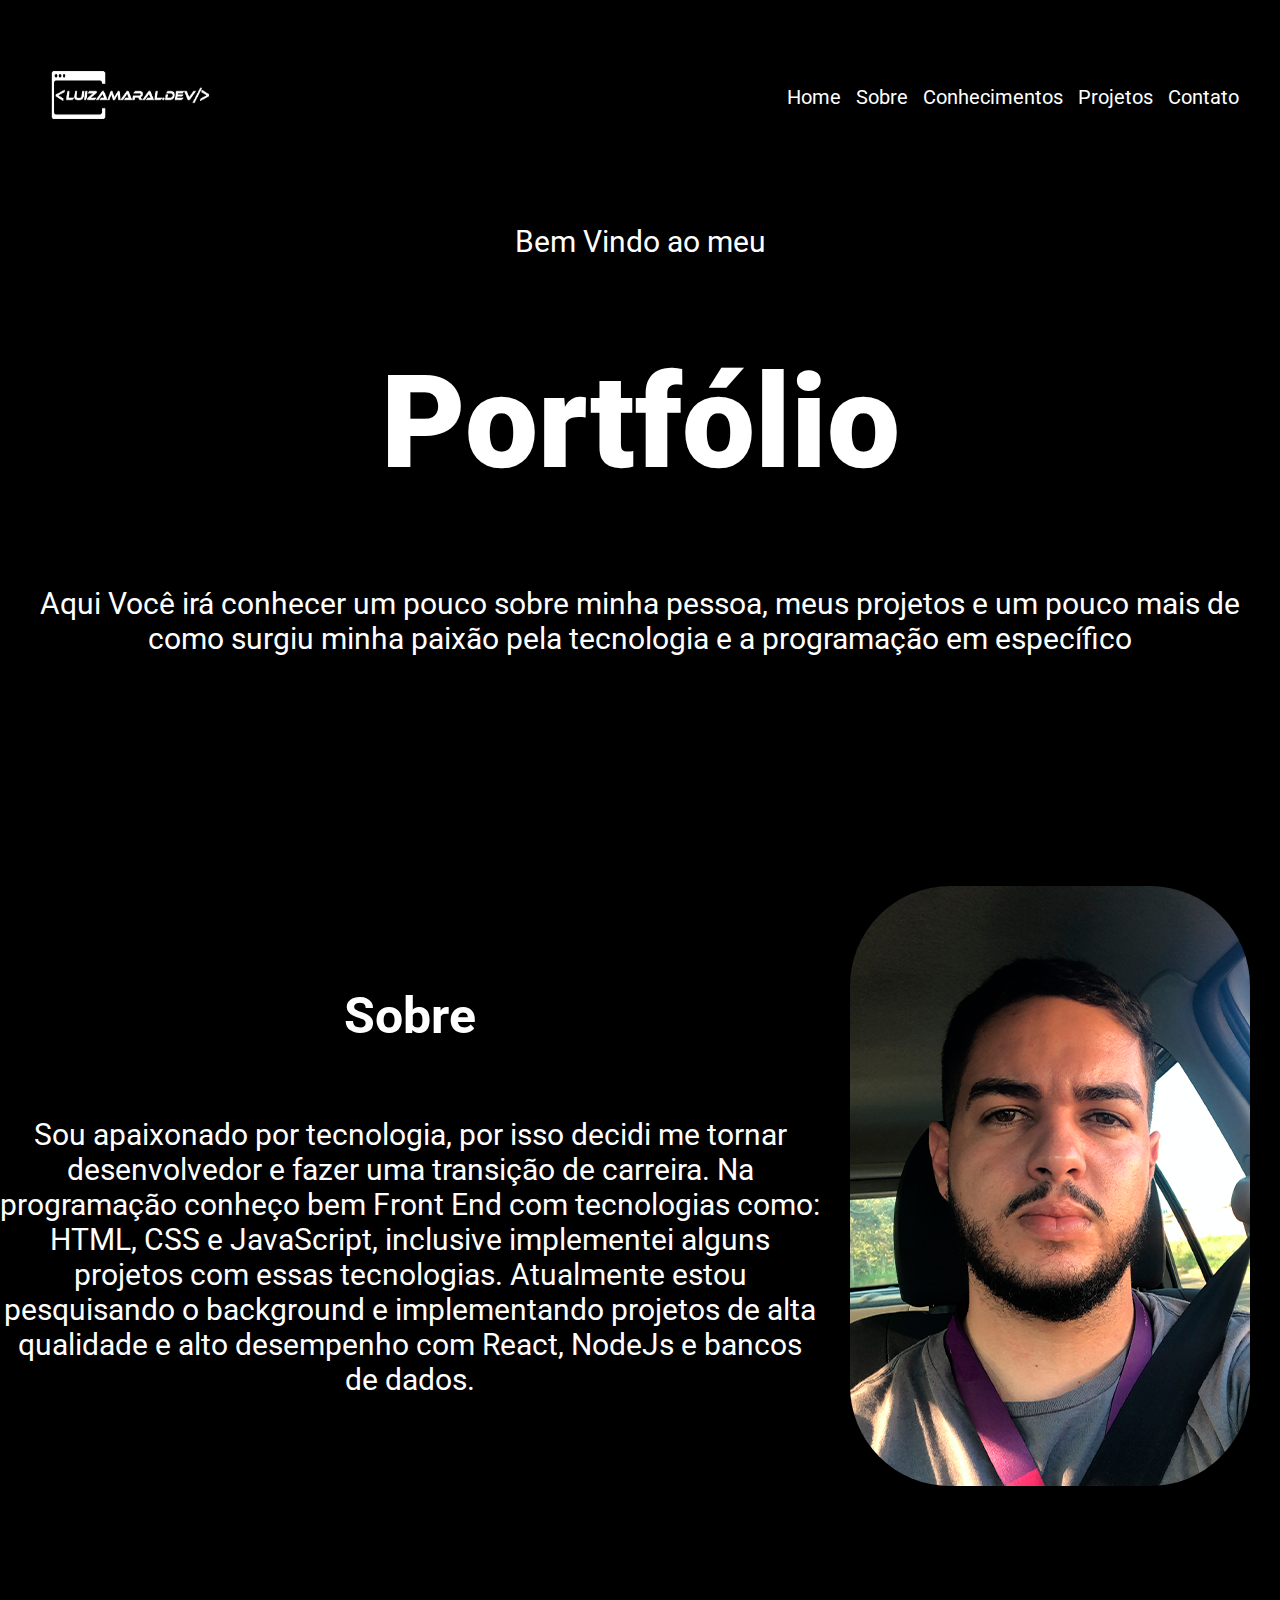
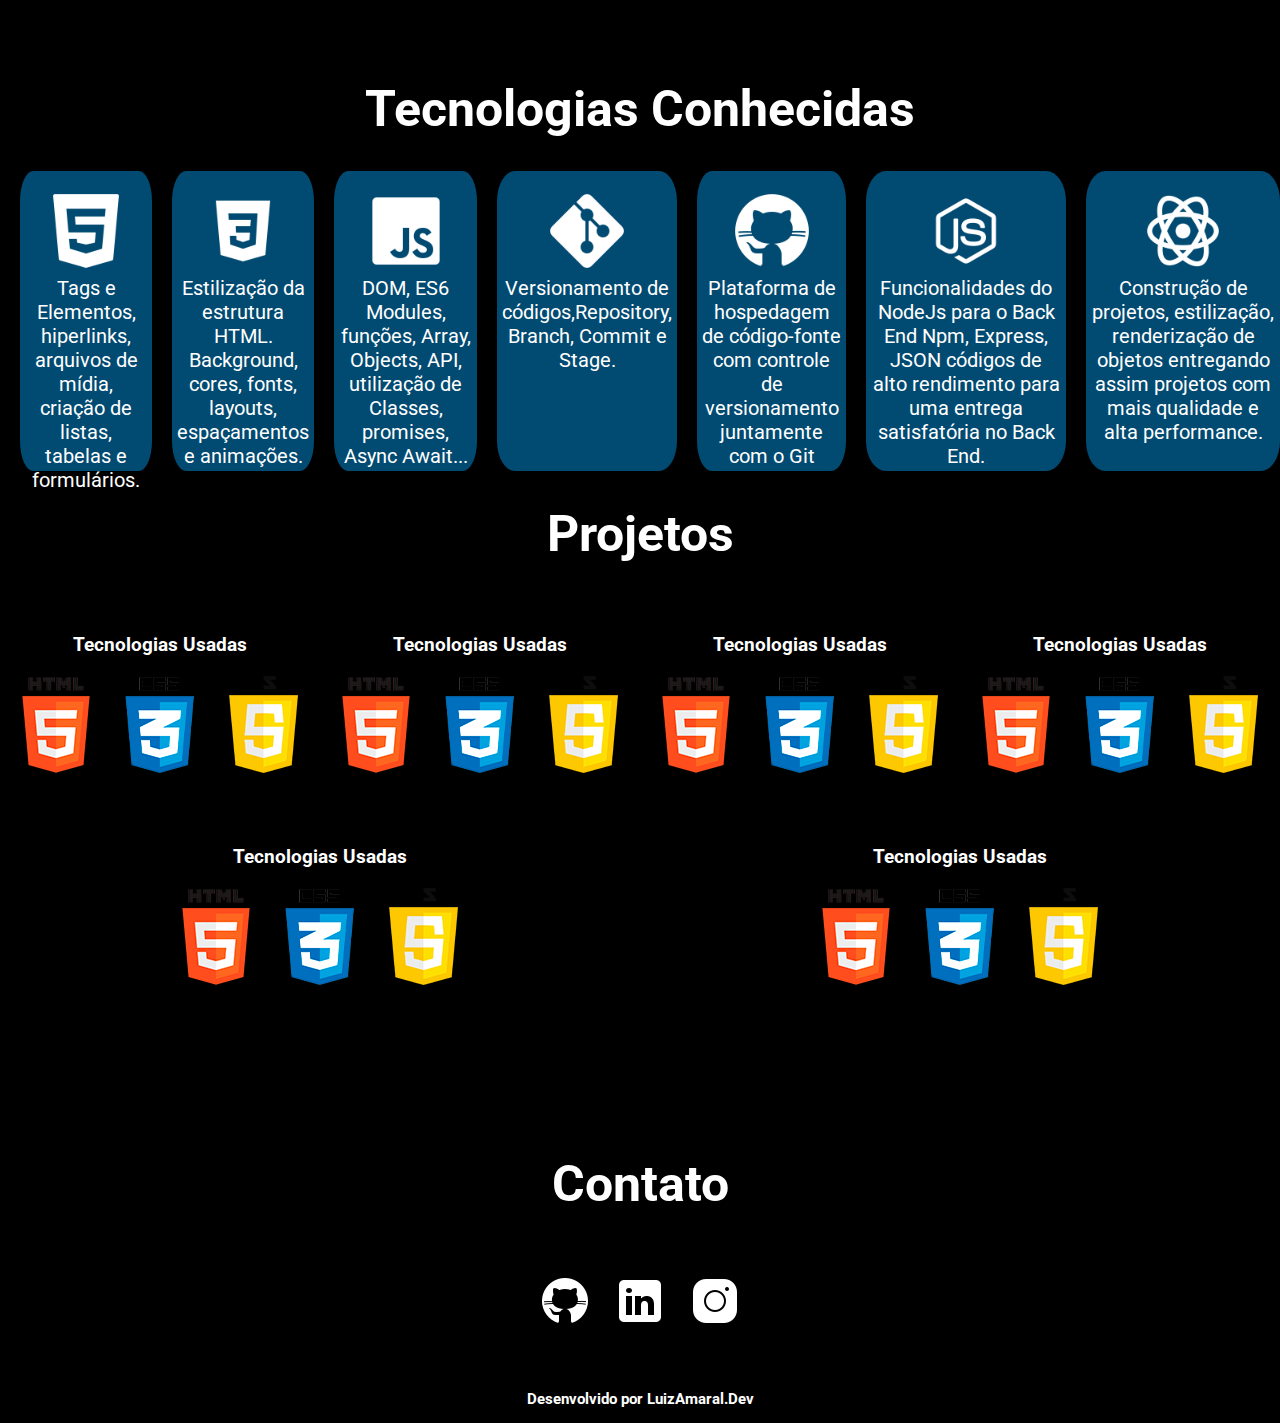
==== commit e9d1cb73: "correcao" ====
--- a/index.html
+++ b/index.html
@@ -33,18 +33,18 @@
             </div>
             <nav>
                 <ul>
-                    <li><a href="#home">Home</a></li>
-                    <li><a href="#sobre">Sobre</a></li>
-                    <li><a href="#conhecimentos">Conhecimentos</a></li>
-                    <li><a href="#projetos">Projetos</a></li>
-                    <li><a href="#contato">Contato</a></li>
+                    <li><a href="#home" class="btn">Home</a></li>
+                    <li><a href="#sobre" class="btn">Sobre</a></li>
+                    <li><a href="#conhecimentos" class="btn">Conhecimentos</a></li>
+                    <li><a href="#projetos" class="btn">Projetos</a></li>
+                    <li><a href="#contato"class="btn">Contato</a></li>
                 </ul>
             </nav>
         </div>
     </header>
 
 
-    <section class="home">
+    <section class="home" id="home">
         <div class="home-portfolio">
             <h3>Bem Vindo ao meu</h3>
             <h1 class="nome-portfolio">Portfólio</h1>
@@ -55,7 +55,7 @@
     </section>
 
 
-    <section class="sobre">
+    <section class="sobre" id="sobre">
 
         <div class="quem-sou-eu">
             <h2>Sobre</h2>
@@ -76,7 +76,7 @@
     </section>
 
 
-    <section class="conhecimentos">
+    <section class="conhecimentos" id="conhecimentos">
 
         <h1 class="titulo-tecnologias">Tecnologias Conhecidas</h1>
 
@@ -125,7 +125,7 @@
     </section>
 
 
-    <section class="projetos">
+    <section class="projetos" id="projetos">
         <h1 class="titulo-projetos">Projetos</h1>
 
         <div class="grupo-projetos">
@@ -200,7 +200,7 @@
     </section>
 
 
-    <section class="contato">
+    <section class="contato" id="contato">
         <h1 class="titulo-contato">Contato</h1>
 
         <div class="redes-sociais">
--- a/css/responsive.css
+++ b/css/responsive.css
@@ -19,18 +19,18 @@
 
 
     
-    .home .home-portfolio .nome-portfolio{
+    .home .home-portfolio .nome-portfolio {
         
         font-size: 80px;
         font-weight: 900;
         
     }
 
-    .home .home-portfolio .info-home{
+    .home .home-portfolio .info-home {
+
         font-size: 5px;
         font-weight: 100;
     }
-
 
     .sobre{
         display: flex;
@@ -50,8 +50,6 @@
         justify-content: center;
     
     }
-
-    
 
 
     .conhecimentos .grupo-tecnologias{
@@ -94,8 +92,13 @@
         
     }
 
+
+    .conhecimentos h1{
+        text-align: center;
+        
+    }
+
     .conhecimentos .grupo-tecnologias{
-        display: flex;
         flex-wrap: wrap;
     }
 
@@ -125,11 +128,7 @@
 
 @media (max-width: 1200px) {
 
-    .conhecimentos .grupo-tecnologias{
-        flex-wrap: ;
-
-    }
-
+    
 
 }
    --- a/css/style.css
+++ b/css/style.css
@@ -44,6 +44,7 @@
     text-align: end;
     font-size: 20px;
     font-weight: 400;
+    margin: 1px;
 
 }
 
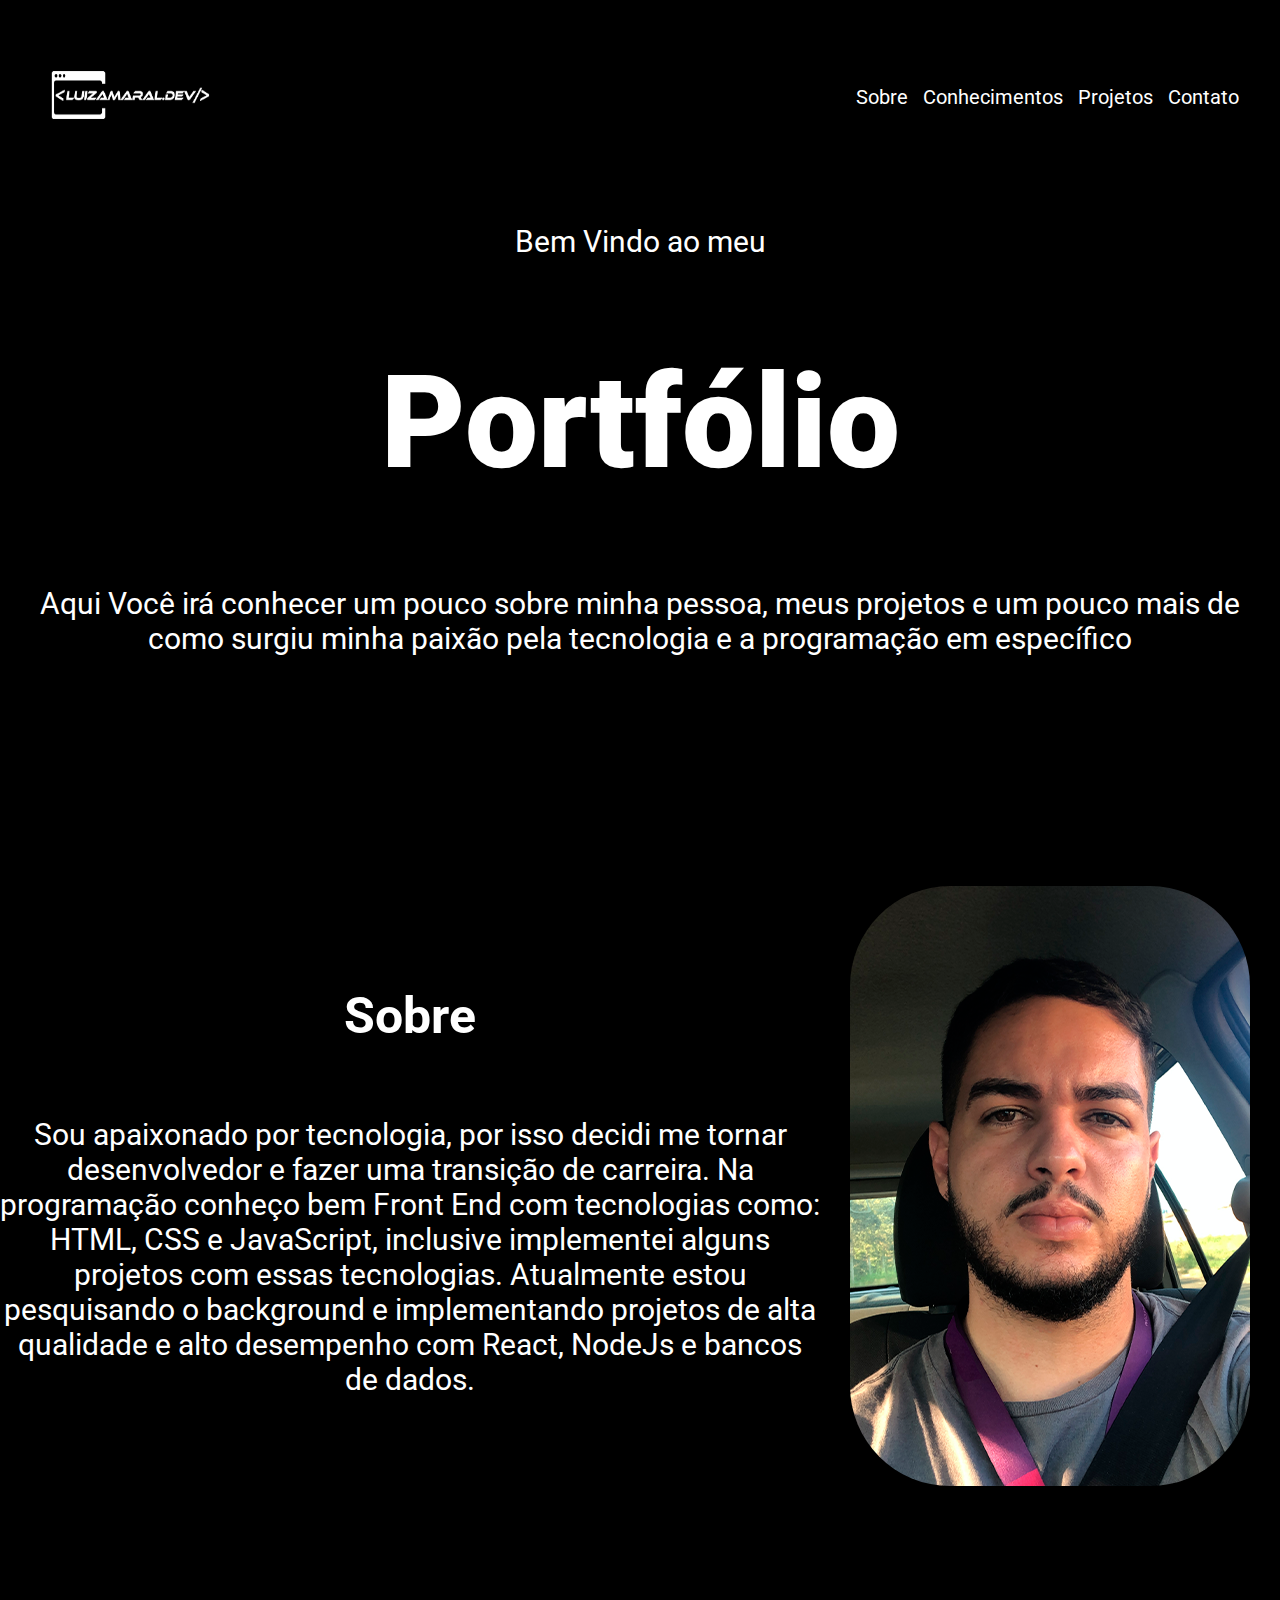
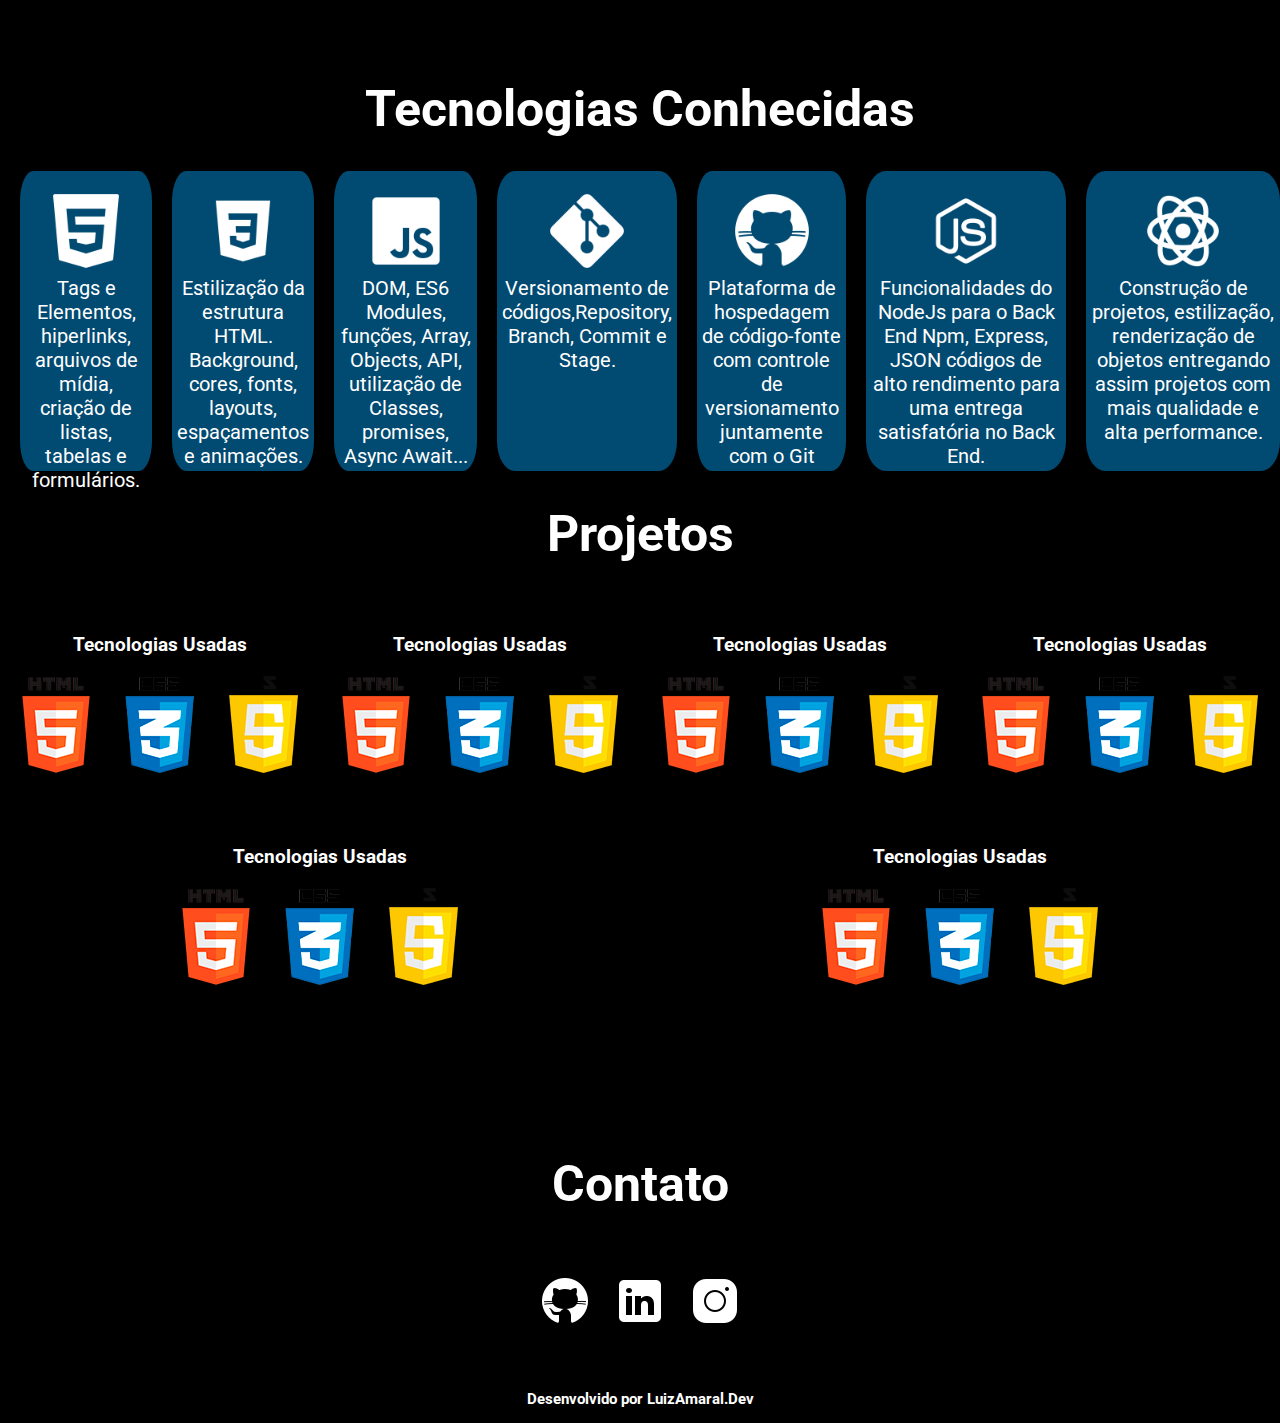
==== commit 5996989a: "Adicionar alt nas imagens" ====
--- a/index.html
+++ b/index.html
@@ -27,17 +27,15 @@
         <div class="header-container">
             <div class="logo">
                 <a href="#">
-                    <img src="images/Projeto Logo BRANCA .png" alt="Logo LuizAmaral.Dev" height="150px"
-                        width="180px">
+                    <img src="images/Projeto Logo BRANCA .png" alt="Logo LuizAmaral.Dev" height="150px" width="180px">
                 </a>
             </div>
             <nav>
                 <ul>
-                    <li><a href="#home" class="btn">Home</a></li>
-                    <li><a href="#sobre" class="btn">Sobre</a></li>
-                    <li><a href="#conhecimentos" class="btn">Conhecimentos</a></li>
-                    <li><a href="#projetos" class="btn">Projetos</a></li>
-                    <li><a href="#contato"class="btn">Contato</a></li>
+                    <li><a href="#sobre">Sobre</a></li>
+                    <li><a href="#conhecimentos">Conhecimentos</a></li>
+                    <li><a href="#projetos">Projetos</a></li>
+                    <li><a href="#contato">Contato</a></li>
                 </ul>
             </nav>
         </div>
@@ -65,8 +63,8 @@
                 projetos de alta qualidade e alto desempenho com React, NodeJs e bancos de dados.
 
             </p>
-            
-            
+
+
         </div>
         <div>
             <img src="images/PERFIL.png" alt="Foto Luiz Amaral">
@@ -83,39 +81,39 @@
         <div class="grupo-tecnologias">
 
             <div class="tecnologia">
-                <img src="icons/icon-html5-100px.png" alt="">
+                <img src="icons/icon-html5-100px.png" alt="LOGO ICONE HTML5">
                 <h3>Tags e Elementos, hiperlinks, arquivos de mídia, criação de listas, tabelas e formulários.</h3>
             </div>
 
             <div class="tecnologia">
-                <img src="icons/icon-css3-100px.png" alt="">
+                <img src="icons/icon-css3-100px.png" alt="LOGO ICONE CSS3">
                 <h3>Estilização da estrutura HTML. Background, cores, fonts, layouts, espaçamentos e animações.</h3>
             </div>
 
             <div class="tecnologia">
-                <img src="icons/icon-javascript-100px.png" alt="">
+                <img src="icons/icon-javascript-100px.png" alt="LOGO ICONE JAVASCRIPT">
                 <h3>DOM, ES6 Modules, funções, Array, Objects, API, utilização de Classes, promises, Async Await...</h3>
             </div>
 
 
             <div class="tecnologia">
-                <img src="icons/icon-git-100px.png" alt="">
+                <img src="icons/icon-git-100px.png" alt="LOGO ICONE GITBASH">
                 <h3>Versionamento de códigos,Repository, Branch, Commit e Stage.</h3>
             </div>
 
             <div class="tecnologia">
-                <img src="icons/icon-gitgub-100px.png" alt="">
+                <img src="icons/icon-gitgub-100px.png" alt="LOGO ICONE GITHUB">
                 <h3>Plataforma de hospedagem de código-fonte com controle de versionamento juntamente com o Git</h3>
             </div>
 
             <div class="tecnologia">
-                <img src="icons/icon-nodejs-100px.png" alt="">
+                <img src="icons/icon-nodejs-100px.png" alt="LOGO ICONE NODEJS">
                 <h3>Funcionalidades do NodeJs para o Back End Npm, Express, JSON códigos de alto rendimento para uma
                     entrega satisfatória no Back End.</h3>
             </div>
 
             <div class="tecnologia">
-                <img src="icons/icon-react-100px.png" alt="">
+                <img src="icons/icon-react-100px.png" alt="LOGO ICONE REACT">
                 <h3>Construção de projetos, estilização, renderização de objetos entregando assim projetos com mais
                     qualidade e alta performance.</h3>
             </div>
@@ -134,9 +132,9 @@
                 <a href=""><img src="https://placehold.co/430x250" alt=""></a>
                 <h3>Tecnologias Usadas</h3>
                 <div>
-                    <img src="images/HTML5.png" alt="">
-                    <img src="images/CSS3.png" alt="">
-                    <img src="images/JAVASCRIPT.png" alt="">
+                    <img src="images/HTML5.png" alt="Logo HTML5">
+                    <img src="images/CSS3.png" alt="Logo CSS3">
+                    <img src="images/JAVASCRIPT.png" alt="Logo JAVASCRIPT">
                 </div>
             </div>
 
@@ -144,9 +142,9 @@
                 <a href=""><img src="https://placehold.co/430x250" alt=""></a>
                 <h3>Tecnologias Usadas</h3>
                 <div>
-                    <img src="images/HTML5.png" alt="">
-                    <img src="images/CSS3.png" alt="">
-                    <img src="images/JAVASCRIPT.png" alt="">
+                    <img src="images/HTML5.png" alt="Logo HTML5">
+                    <img src="images/CSS3.png" alt="Logo CSS3">
+                    <img src="images/JAVASCRIPT.png" alt="Logo JAVASCRIPT">
                 </div>
             </div>
 
@@ -155,9 +153,9 @@
                 <a href=""><img src="https://placehold.co/430x250" alt=""></a>
                 <h3>Tecnologias Usadas</h3>
                 <div>
-                    <img src="images/HTML5.png" alt="">
-                    <img src="images/CSS3.png" alt="">
-                    <img src="images/JAVASCRIPT.png" alt="">
+                    <img src="images/HTML5.png" alt="Logo HTML5">
+                    <img src="images/CSS3.png" alt="Logo CSS3">
+                    <img src="images/JAVASCRIPT.png" alt="Logo JAVASCRIPT">
                 </div>
             </div>
 
@@ -165,9 +163,9 @@
                 <a href=""><img src="https://placehold.co/430x250" alt=""></a>
                 <h3>Tecnologias Usadas</h3>
                 <div>
-                    <img src="images/HTML5.png" alt="">
-                    <img src="images/CSS3.png" alt="">
-                    <img src="images/JAVASCRIPT.png" alt="">
+                    <img src="images/HTML5.png" alt="Logo HTML5">
+                    <img src="images/CSS3.png" alt="Logo CSS3">
+                    <img src="images/JAVASCRIPT.png" alt="Logo JAVASCRIPT">
                 </div>
             </div>
 
@@ -175,9 +173,9 @@
                 <a href=""><img src="https://placehold.co/430x250" alt=""></a>
                 <h3>Tecnologias Usadas</h3>
                 <div>
-                    <img src="images/HTML5.png" alt="">
-                    <img src="images/CSS3.png" alt="">
-                    <img src="images/JAVASCRIPT.png" alt="">
+                    <img src="images/HTML5.png" alt="Logo HTML5">
+                    <img src="images/CSS3.png" alt="Logo CSS3">
+                    <img src="images/JAVASCRIPT.png" alt="Logo JAVASCRIPT">
                 </div>
             </div>
 
@@ -185,14 +183,14 @@
                 <a href=""><img src="https://placehold.co/430x250" alt=""></a>
                 <h3>Tecnologias Usadas</h3>
                 <div>
-                    <img src="images/HTML5.png" alt="">
-                    <img src="images/CSS3.png" alt="">
-                    <img src="images/JAVASCRIPT.png" alt="">
-                </div>
-            </div>
-
-            
-            </div>
+                    <img src="images/HTML5.png" alt="Logo HTML5">
+                    <img src="images/CSS3.png" alt="Logo CSS3">
+                    <img src="images/JAVASCRIPT.png" alt="Logo JAVASCRIPT">
+                </div>
+            </div>
+
+
+        </div>
 
         </div>
 
@@ -205,19 +203,19 @@
 
         <div class="redes-sociais">
             <div class="social">
-                <a href="https://github.com/luizbenignoamaral" target="_blank"> <img
-                        src="icons/icon-github-50px.png" alt=""></a>
+                <a href="https://github.com/luizbenignoamaral" target="_blank"> <img src="icons/icon-github-50px.png"
+                        alt="Logo github"></a>
             </div>
 
             <div class="social">
                 <a href="https://www.linkedin.com/in/luizamaraldev/" target="_blank"> <img
-                        src="icons/icon-linkedin-50px.png" alt=""></a>
+                        src="icons/icon-linkedin-50px.png" alt="Logo Linkedin"></a>
             </div>
 
 
             <div class="social">
                 <a href="https://www.instagram.com/luizamaral.dev/" target="_blank"> <img
-                        src="icons/icon-insta-50px.png" alt=""></a>
+                        src="icons/icon-insta-50px.png" alt="Logo Instagram"></a>
             </div>
 
         </div>
@@ -228,7 +226,7 @@
 
 
     <section class="footer">
-        <h3 class="dev-site">Desenvolvido por LuizAmaral.Dev</h3> 
+        <h3 class="dev-site">Desenvolvido por LuizAmaral.Dev</h3>
     </section>
 
 
--- a/css/responsive.css
+++ b/css/responsive.css
@@ -6,7 +6,7 @@
     }
     .header .header-container{
         display: flex;
-        flex-direction: column;
+        
 
     }
 
@@ -14,7 +14,7 @@
         display: flex;
         flex-direction: column;
         text-align: start;
-        align-items: center;
+        
     }
 
 
@@ -37,10 +37,12 @@
         flex-direction: column;
         flex-wrap: wrap;
         align-items: center;
+        
     }
 
     .sobre img{
         max-width: 300px;
+        
     
     }
 
@@ -67,12 +69,13 @@
 
     .header .header-container{
         display: flex;
-        flex-direction: column;
+        
     }
 
     .header .header-container nav ul{
         flex-direction: column;
-        align-items: center;
+       
+        text-align: start;
     }
 
     .home .home-portfolio .nome-portfolio{
